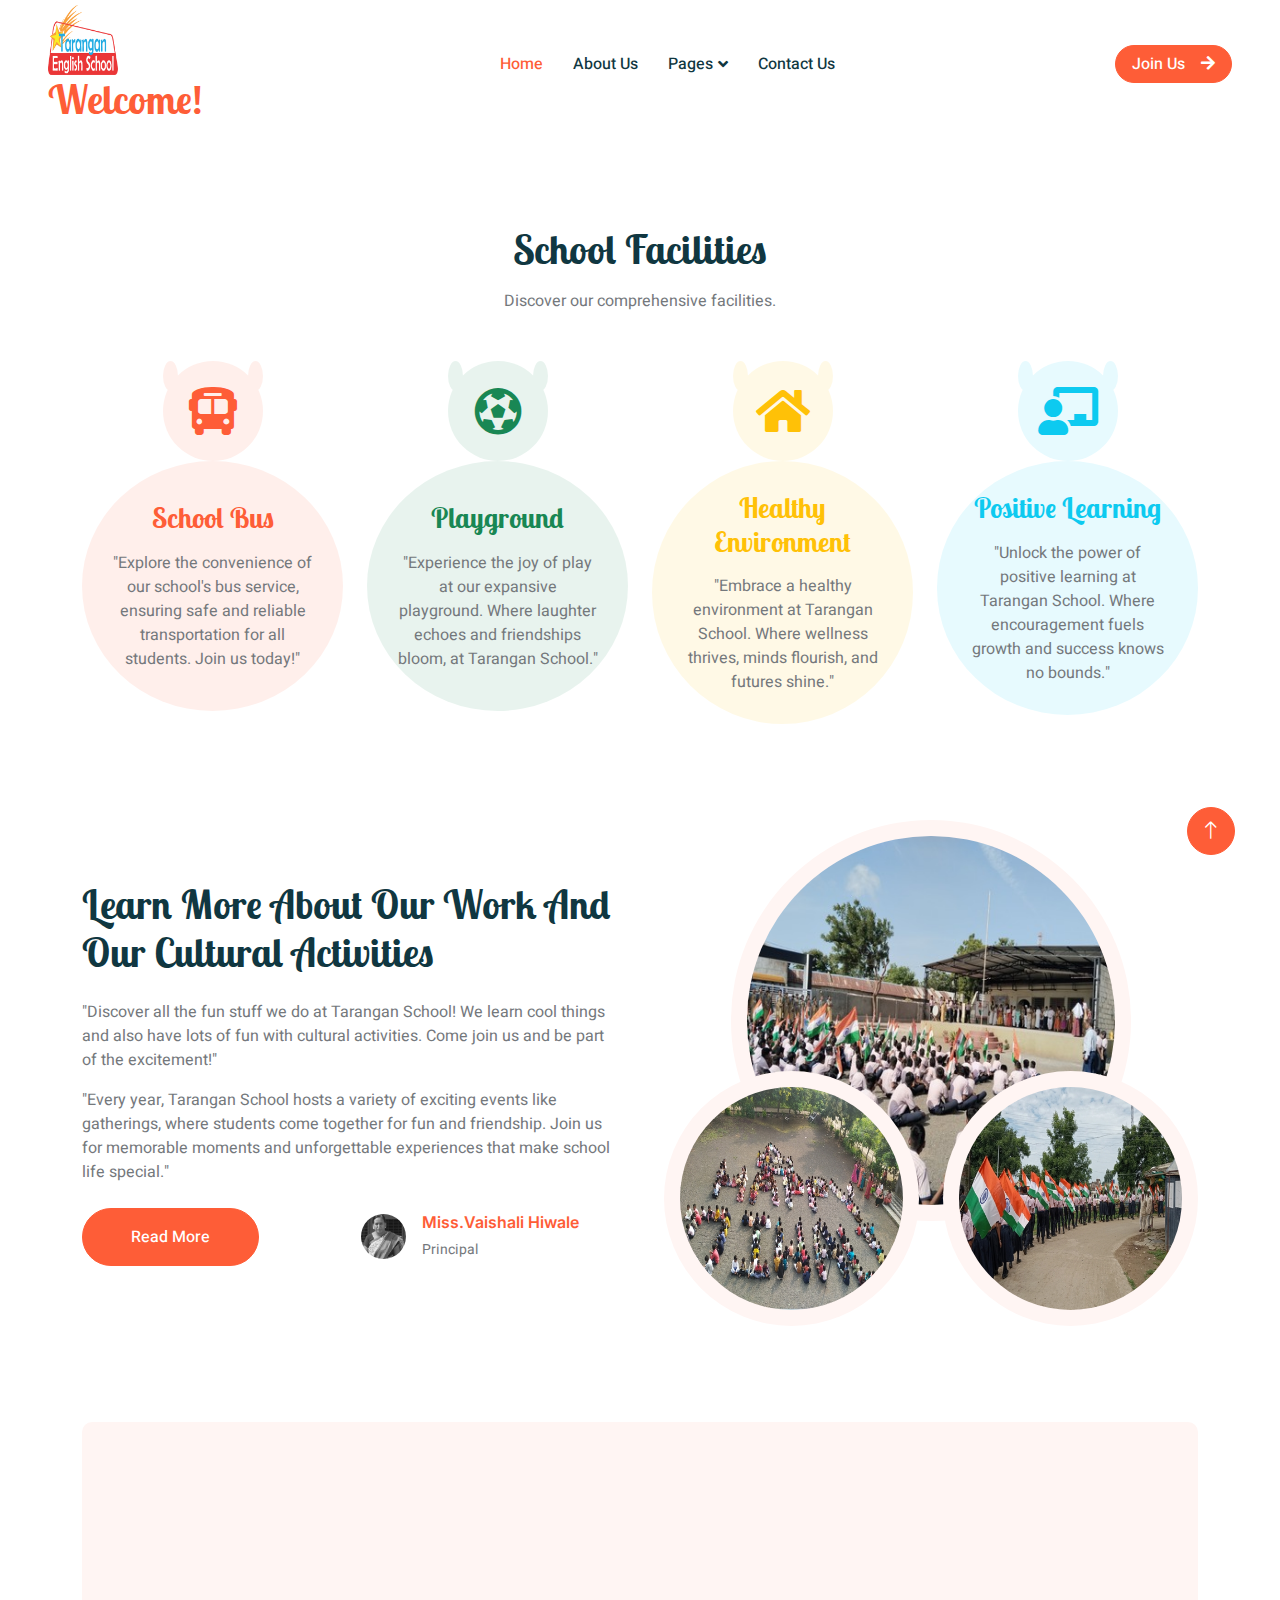
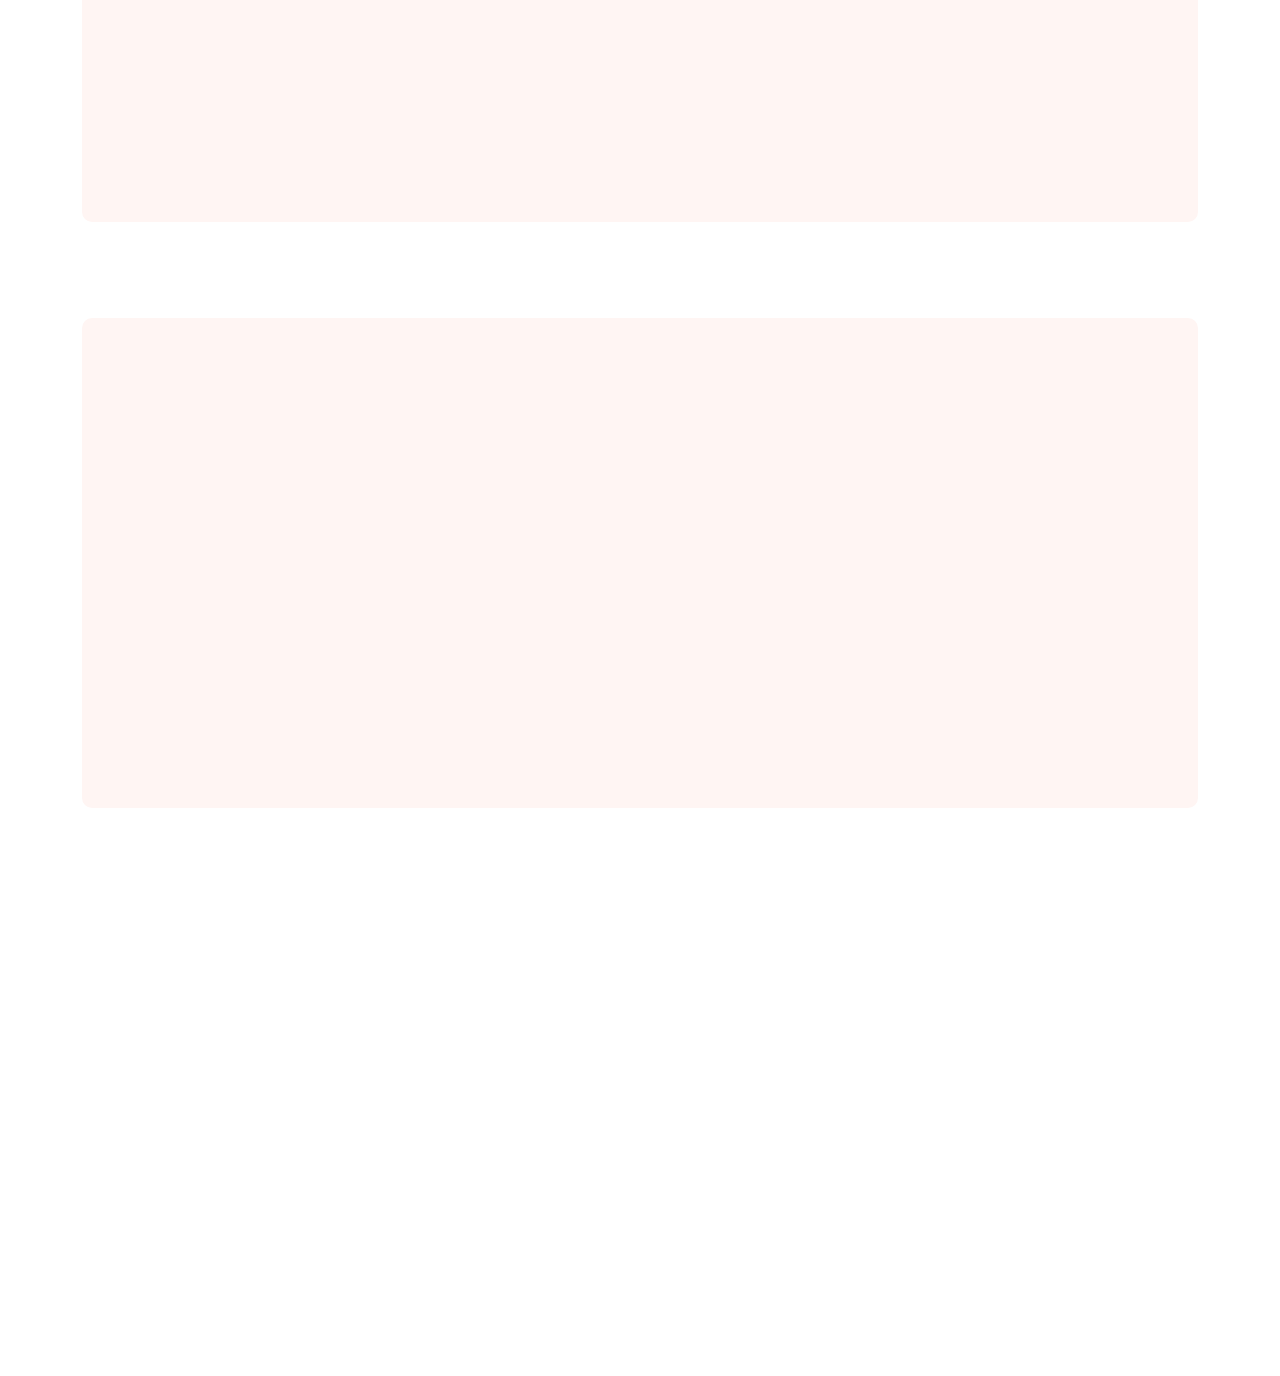
==== index.html @ 0adf0c98 "Made some changes to improve the user interface" ====
<!DOCTYPE html>
<html lang="en">

<head>
    <meta charset="utf-8">
    <title>Tarangan</title>
    <meta content="width=device-width, initial-scale=1.0" name="viewport">
    <meta content="" name="keywords">
    <meta content="" name="description">

    <!-- Favicon -->
    <link href="img/favicon.ico" rel="icon">

    <!-- Google Web Fonts -->
    <link rel="preconnect" href="https://fonts.googleapis.com">
    <link rel="preconnect" href="https://fonts.gstatic.com" crossorigin>
    <link href="https://fonts.googleapis.com/css2?family=Heebo:wght@400;500;600&family=Inter:wght@600&family=Lobster+Two:wght@700&display=swap" rel="stylesheet">
    
    <!-- Icon Font Stylesheet -->
    <link href="https://cdnjs.cloudflare.com/ajax/libs/font-awesome/5.10.0/css/all.min.css" rel="stylesheet">
    <link href="https://cdn.jsdelivr.net/npm/bootstrap-icons@1.4.1/font/bootstrap-icons.css" rel="stylesheet">

    <!-- Libraries Stylesheet -->
    <link href="lib/animate/animate.min.css" rel="stylesheet">
    <link href="lib/owlcarousel/assets/owl.carousel.min.css" rel="stylesheet">

    <!-- Customized Bootstrap Stylesheet -->
    <link href="css/bootstrap.min.css" rel="stylesheet">

    <!-- Template Stylesheet -->
    <link href="css/style.css" rel="stylesheet">
</head>

<body>
    <div class="container-xxl bg-white p-0">
        <!-- Spinner Start -->
        <div id="spinner" class="show bg-white position-fixed translate-middle w-100 vh-100 top-50 start-50 d-flex align-items-center justify-content-center">
            <div class="spinner-border text-primary" style="width: 3rem; height: 3rem;" role="status">
                <span class="sr-only">Loading...</span>
            </div>
        </div>
        <!-- Spinner End -->


        <!-- Navbar Start -->
        <nav class="navbar navbar-expand-lg bg-white navbar-light sticky-top px-4 px-lg-5 py-lg-0">
            <a href="index.html" class="navbar-brand">
                <h1 class="m-0 text-primary"><img class="logo" src="/img/Photos/logo.png">Welcome!</h1>                
            </a>
            <button type="button" class="navbar-toggler" data-bs-toggle="collapse" data-bs-target="#navbarCollapse">
                <span class="navbar-toggler-icon"></span>
            </button>
            <div class="collapse navbar-collapse" id="navbarCollapse">
                <div class="navbar-nav mx-auto">
                    <a href="index.html" class="nav-item nav-link active">Home</a>
                    <a href="about.html" class="nav-item nav-link">About Us</a>                    
                    <div class="nav-item dropdown">
                        <a href="#" class="nav-link dropdown-toggle" data-bs-toggle="dropdown">Pages</a>
                        <div class="dropdown-menu rounded-0 rounded-bottom border-0 shadow-sm m-0">
                            <a href="facility.html" class="dropdown-item">School Facilities</a>                          
                            <a href="call-to-action.html" class="dropdown-item">Become A Teachers</a>
                            <a href="appointment.html" class="dropdown-item">Make Appointment</a>                                                     
                        </div>
                    </div>
                    <a href="contact.html" class="nav-item nav-link">Contact Us</a>
                </div>
                <a href="" class="btn btn-primary rounded-pill px-3 d-none d-lg-block">Join Us<i class="fa fa-arrow-right ms-3"></i></a>
            </div>
        </nav>
        <!-- Navbar End -->


        <!-- Carousel Start -->
        <div class="container-fluid p-0 mb-5">
            <div class="owl-carousel header-carousel position-relative">
                <div class="owl-carousel-item position-relative">
                    <img class="img-fluid" src="img/photos2/pledge.jpg" alt="">
                    <div class="position-absolute top-0 start-0 w-100 h-100 d-flex align-items-center" style="background: rgba(0, 0, 0, .2);">
                        <div class="container">
                            <div class="row justify-content-start">
                                <div class="col-10 col-lg-8">
                                    <h1 class="display-2 text-white animated slideInDown mb-4">The Best Learning School For Your Child</h1>
                                    <p class="fs-5 fw-medium text-white mb-4 pb-2">"Education empowers minds, ignites curiosity, and shapes futures. Tarangan School: Nurturing excellence, fostering growth, inspiring greatness, transforming lives.".</p>
                                    <a href="" class="btn btn-primary rounded-pill py-sm-3 px-sm-5 me-3 animated slideInLeft">Learn More</a>
                                    <a href="" class="btn btn-dark rounded-pill py-sm-3 px-sm-5 animated slideInRight">Our Classes</a>
                                </div>
                            </div>
                        </div>
                    </div>
                </div>
                <div class="owl-carousel-item position-relative">
                    <img class="img-fluid" src="img/Photos/DSC_5308.JPG" alt="">
                    <div class="position-absolute top-0 start-0 w-100 h-100 d-flex align-items-center" style="background: rgba(0, 0, 0, .2);">
                        <div class="container">
                            <div class="row justify-content-start">
                                <div class="col-10 col-lg-8">
                                    <h1 class="display-2 text-white animated slideInDown mb-4">Make A Brighter Future For Your Child</h1>
                                    <p class="fs-5 fw-medium text-white mb-4 pb-2">"Join Tarangan School: Illuminating pathways, shaping brighter futures. Where every child thrives, learns, and becomes tomorrow's leaders."</p>
                                    <a href="" class="btn btn-primary rounded-pill py-sm-3 px-sm-5 me-3 animated slideInLeft">Learn More</a>
                                    <a href="" class="btn btn-dark rounded-pill py-sm-3 px-sm-5 animated slideInRight">Our Classes</a>
                                </div>
                            </div>
                        </div>
                    </div>
                </div>
            </div>
        </div>
        <!-- Carousel End -->


        <!-- Facilities Start -->
        <div class="container-xxl py-5">
            <div class="container">
                <div class="text-center mx-auto mb-5 wow fadeInUp" data-wow-delay="0.1s" style="max-width: 600px;">
                    <h1 class="mb-3">School Facilities</h1>
                    <p>Discover our comprehensive facilities.</p>
                </div>
                <div class="row g-4">
                    <div class="col-lg-3 col-sm-6 wow fadeInUp" data-wow-delay="0.1s">
                        <div class="facility-item">
                            <div class="facility-icon bg-primary">
                                <span class="bg-primary"></span>
                                <i class="fa fa-bus-alt fa-3x text-primary"></i>
                                <span class="bg-primary"></span>
                            </div>
                            <div class="facility-text bg-primary">
                                <h3 class="text-primary mb-3">School Bus</h3>
                                <p class="mb-0">"Explore the convenience of our school's bus service, ensuring safe and reliable transportation for all students. Join us today!"</p>
                            </div>
                        </div>
                    </div>
                    <div class="col-lg-3 col-sm-6 wow fadeInUp" data-wow-delay="0.3s">
                        <div class="facility-item">
                            <div class="facility-icon bg-success">
                                <span class="bg-success"></span>
                                <i class="fa fa-futbol fa-3x text-success"></i>
                                <span class="bg-success"></span>
                            </div>
                            <div class="facility-text bg-success">
                                <h3 class="text-success mb-3">Playground</h3>
                                <p class="mb-0">"Experience the joy of play at our expansive playground. Where laughter echoes and friendships bloom, at Tarangan School."</p>
                            </div>
                        </div>
                    </div>
                    <div class="col-lg-3 col-sm-6 wow fadeInUp" data-wow-delay="0.5s">
                        <div class="facility-item">
                            <div class="facility-icon bg-warning">
                                <span class="bg-warning"></span>
                                <i class="fa fa-home fa-3x text-warning"></i>
                                <span class="bg-warning"></span>
                            </div>
                            <div class="facility-text bg-warning">
                                <h3 class="text-warning mb-3">Healthy Environment</h3>
                                <p class="mb-0">"Embrace a healthy environment at Tarangan School. Where wellness thrives, minds flourish, and futures shine."</p>
                            </div>
                        </div>
                    </div>
                    <div class="col-lg-3 col-sm-6 wow fadeInUp" data-wow-delay="0.7s">
                        <div class="facility-item">
                            <div class="facility-icon bg-info">
                                <span class="bg-info"></span>
                                <i class="fa fa-chalkboard-teacher fa-3x text-info"></i>
                                <span class="bg-info"></span>
                            </div>
                            <div class="facility-text bg-info">
                                <h3 class="text-info mb-3">Positive Learning</h3>
                                <p class="mb-0">"Unlock the power of positive learning at Tarangan School. Where encouragement fuels growth and success knows no bounds."</p>
                            </div>
                        </div>
                    </div>
                </div>
            </div>
        </div>
        <!-- Facilities End -->


        <!-- About Start -->
        <div class="container-xxl py-5">
            <div class="container">
                <div class="row g-5 align-items-center">
                    <div class="col-lg-6 wow fadeInUp" data-wow-delay="0.1s">
                        <h1 class="mb-4">Learn More About Our Work And Our Cultural Activities</h1>
                        <p>"Discover all the fun stuff we do at Tarangan School! We learn cool things and also have lots of fun with cultural activities. Come join us and be part of the excitement!"</p>
                        <p class="mb-4">"Every year, Tarangan School hosts a variety of exciting events like gatherings, where students come together for fun and friendship. Join us for memorable moments and unforgettable experiences that make school life special."</p>
                        <div class="row g-4 align-items-center">
                            <div class="col-sm-6">
                                <a class="btn btn-primary rounded-pill py-3 px-5" href="">Read More</a>
                            </div>
                            <div class="col-sm-6">
                                <div class="d-flex align-items-center">
                                    <img class="rounded-circle flex-shrink-0" src="img/Photos/principle2.png" alt="" style="width: 45px; height: 45px;">
                                    <div class="ms-3">
                                        <h6 class="text-primary mb-1">Miss.Vaishali Hiwale</h6>
                                        <small>Principal</small>
                                    </div>
                                </div>
                            </div>
                        </div>
                    </div>
                    <div class="col-lg-6 about-img wow fadeInUp" data-wow-delay="0.5s">
                        <div class="row">
                            <div class="col-12 text-center">
                                <img class="img-fluid w-75 rounded-circle bg-light p-3" src="img/photos2/a1.jpg" alt="">
                            </div>
                            <div class="col-6 text-start" style="margin-top: -150px;">
                                <img class="img-fluid w-100 rounded-circle bg-light p-3" src="img/photos2/diwali.jpg" alt="">
                            </div>
                            <div class="col-6 text-end" style="margin-top: -150px;">
                                <img class="img-fluid w-100 rounded-circle bg-light p-3" src="img/photos2/raily.jpg" alt="">
                            </div>
                        </div>
                    </div>
                </div>
            </div>
        </div>
        <!-- About End -->


        <!-- Call To Action Start -->
        <div class="container-xxl py-5">
            <div class="container">
                <div class="bg-light rounded">
                    <div class="row g-0">
                        <div class="col-lg-6 wow fadeIn" data-wow-delay="0.1s" style="min-height: 400px;">
                            <div class="position-relative h-100">
                                <img class="position-absolute w-100 h-100 rounded" src="img/photos2/teachers.jpg" style="object-fit: cover;">
                            </div>
                        </div>
                        <div class="col-lg-6 wow fadeIn" data-wow-delay="0.5s">
                            <div class="h-100 d-flex flex-column justify-content-center p-5">
                                <h1 class="mb-4">Become A Teacher</h1>
                                <p class="mb-4">"Join our team at Tarangan School! Apply now to become a teacher and inspire young minds. Share your passion for education and make a difference in our vibrant learning community."
                                </p>
                                <a class="btn btn-primary py-3 px-5" href="">Get Started Now<i class="fa fa-arrow-right ms-2"></i></a>
                            </div>
                        </div>
                    </div>
                </div>
            </div>
        </div>
        <!-- Call To Action End -->



        <!-- Appointment Start -->
        <div class="container-xxl py-5">
            <div class="container">
                <div class="bg-light rounded">
                    <div class="row g-0">
                        <div class="col-lg-6 wow fadeIn" data-wow-delay="0.1s">
                            <div class="h-100 d-flex flex-column justify-content-center p-5">
                                <h1 class="mb-4">Make Appointment</h1>
                                <form>
                                    <div class="row g-3">
                                        <div class="col-sm-6">
                                            <div class="form-floating">
                                                <input type="text" class="form-control border-0" id="gname" placeholder="Gurdian Name">
                                                <label for="gname">Gurdian Name</label>
                                            </div>
                                        </div>
                                        <div class="col-sm-6">
                                            <div class="form-floating">
                                                <input type="email" class="form-control border-0" id="gmail" placeholder="Gurdian Email">
                                                <label for="gmail">Gurdian Email</label>
                                            </div>
                                        </div>
                                        <div class="col-sm-6">
                                            <div class="form-floating">
                                                <input type="text" class="form-control border-0" id="cname" placeholder="Child Name">
                                                <label for="cname">Child Name</label>
                                            </div>
                                        </div>
                                        <div class="col-sm-6">
                                            <div class="form-floating">
                                                <input type="text" class="form-control border-0" id="cage" placeholder="Child Age">
                                                <label for="cage">Child Age</label>
                                            </div>
                                        </div>
                                        <div class="col-12">
                                            <div class="form-floating">
                                                <textarea class="form-control border-0" placeholder="Leave a message here" id="message" style="height: 100px"></textarea>
                                                <label for="message">Message</label>
                                            </div>
                                        </div>
                                        <div class="col-12">
                                            <button class="btn btn-primary w-100 py-3" type="submit">Submit</button>
                                        </div>
                                    </div>
                                </form>
                            </div>
                        </div>
                        <div class="col-lg-6 wow fadeIn" data-wow-delay="0.5s" style="min-height: 400px;">
                            <div class="position-relative h-100">
                                <img class="position-absolute w-100 h-100 rounded" src="img/appointment.jpg" style="object-fit: cover;">
                            </div>
                        </div>
                    </div>
                </div>
            </div>
        </div>
        <!-- Appointment End -->    


        <!-- Footer Start -->
        <div class="container-fluid bg-dark text-white-50 footer pt-5 mt-5 wow fadeIn" data-wow-delay="0.1s">
            <div class="container py-5">
                <div class="row g-5">
                    <div class="col-lg-3 col-md-6">
                        <h3 class="text-white mb-4">Get In Touch</h3>
                        <p class="mb-2"><i class="fa fa-map-marker-alt me-3"></i>Maske Coloni ,Dhanaj Bk, Tq.Karanja Dist.Washim 444110</p>
                        <p class="mb-2"><i class="fa fa-phone-alt me-3"></i>9657373985</p>
                        <p class="mb-2"><i class="fa fa-envelope me-3"></i>tarangan.english.school@gmail.com</p>
                        <div class="d-flex pt-2">
                            <!-- <a class="btn btn-outline-light btn-social" href=""><i class="fab fa-twitter"></i></a> -->
                            <a class="btn btn-outline-light btn-social" href="https://www.facebook.com/taranganenglishschool/"><i class="fab fa-facebook-f"></i></a>
                            <a class="btn btn-outline-light btn-social" href="https://www.youtube.com/results?search_query=tarangan+english+school+dhanaj+bk"><i class="fab fa-youtube"></i></a>
                            <!-- <a class="btn btn-outline-light btn-social" href=""><i class="fab fa-linkedin-in"></i></a> -->
                        </div>
                    </div>
                    <div class="col-lg-3 col-md-6">
                        <h3 class="text-white mb-4">Quick Links</h3>
                        <a class="btn btn-link text-white-50" href="">About Us</a>
                        <a class="btn btn-link text-white-50" href="">Contact Us</a>
                        <a class="btn btn-link text-white-50" href="">Our Services</a>
                        <a class="btn btn-link text-white-50" href="">Privacy Policy</a>
                        <a class="btn btn-link text-white-50" href="">Terms & Condition</a>
                    </div>
                    <div class="col-lg-3 col-md-6">
                        <h3 class="text-white mb-4">Photo Gallery</h3>
                        <div class="row g-2 pt-2">
                            <div class="col-4">
                                <img class="img-fluid rounded bg-light p-1" src="img/Photos/DSC_5319.JPG" alt="">
                            </div>
                            <div class="col-4">
                                <img class="img-fluid rounded bg-light p-1" src="img/Photos/DSC_5311.JPG" alt="">
                            </div>
                            <div class="col-4">
                                <img class="img-fluid rounded bg-light p-1" src="img/Photos/DSC_5308.JPG" alt="">
                            </div>
                            <div class="col-4">
                                <img class="img-fluid rounded bg-light p-1" src="img/Photos/campus.png" alt="">
                            </div>
                            <div class="col-4">
                                <img class="img-fluid rounded bg-light p-1" src="img/Photos/DSC_5312.JPG" alt="">
                            </div>
                            <div class="col-4">
                                <img class="img-fluid rounded bg-light p-1" src="img/Photos/campus.png" alt="">
                            </div>
                        </div>
                    </div>                   
                </div>
            </div>
            <div class="container">
                <div class="copyright">
                    <div class="row">
                        <div class="col-md-6 text-center text-md-start mb-3 mb-md-0">
                            &copy; <a class="border-bottom" href="#">Tarangan English School</a>, All Right Reserved. 
							
							<!--/*** This template is free as long as you keep the footer author’s credit link/attribution link/backlink. If you'd like to use the template without the footer author’s credit link/attribution link/backlink, you can purchase the Credit Removal License from "https://htmlcodex.com/credit-removal". Thank you for your support. ***/-->
							Designed By <a class="border-bottom" href="https://htmlcodex.com">HTML Codex</a>
                        </div>
                        <div class="col-md-6 text-center text-md-end">
                            <div class="footer-menu">
                                <a href="">Home</a>
                                <a href="">Cookies</a>
                                <a href="">Help</a>
                                <a href="">FQAs</a>
                            </div>
                        </div>
                    </div>
                </div>
            </div>
        </div>
        <!-- Footer End -->


        <!-- Back to Top -->
        <a href="#" class="btn btn-lg btn-primary btn-lg-square back-to-top"><i class="bi bi-arrow-up"></i></a>
    </div>

    <!-- JavaScript Libraries -->
    <script src="https://code.jquery.com/jquery-3.4.1.min.js"></script>
    <script src="https://cdn.jsdelivr.net/npm/bootstrap@5.0.0/dist/js/bootstrap.bundle.min.js"></script>
    <script src="lib/wow/wow.min.js"></script>
    <script src="lib/easing/easing.min.js"></script>
    <script src="lib/waypoints/waypoints.min.js"></script>
    <script src="lib/owlcarousel/owl.carousel.min.js"></script>

    <!-- Template Javascript -->
    <script src="js/main.js"></script>
</body>

</html>
---- css/style.css ----
/********** Template CSS **********/
:root {
    --primary: #FE5D37;
    --light: #FFF5F3;
    --dark: #103741;
}

.back-to-top {
    position: fixed;
    display: none;
    right: 45px;
    bottom: 45px;
    z-index: 99;
}


/*** Spinner ***/
#spinner {
    opacity: 0;
    visibility: hidden;
    transition: opacity .5s ease-out, visibility 0s linear .5s;
    z-index: 99999;
}

#spinner.show {
    transition: opacity .5s ease-out, visibility 0s linear 0s;
    visibility: visible;
    opacity: 1;
}


/*** Button ***/
.btn {
    font-weight: 500;
    transition: .5s;
}

.btn.btn-primary {
    color: #FFFFFF;
}

.btn-square {
    width: 38px;
    height: 38px;
}

.btn-sm-square {
    width: 32px;
    height: 32px;
}

.btn-lg-square {
    width: 48px;
    height: 48px;
}

.btn-square,
.btn-sm-square,
.btn-lg-square {
    padding: 0;
    display: flex;
    align-items: center;
    justify-content: center;
    font-weight: normal;
    border-radius: 50px;
}


/*** Heading ***/
h1,
h2,
h3,
h4,
.h1,
.h2,
.h3,
.h4,
.display-1,
.display-2,
.display-3,
.display-4,
.display-5,
.display-6 {
    font-family: 'Lobster Two', cursive;
    font-weight: 700;
}

h5,
h6,
.h5,
.h6 {
    font-weight: 600;
}

.font-secondary {
    font-family: 'Lobster Two', cursive;
}


/*** Navbar ***/
.navbar .navbar-nav .nav-link {
    padding: 30px 15px;
    color: var(--dark);
    font-weight: 500;
    outline: none;
}

.navbar .navbar-nav .nav-link:hover,
.navbar .navbar-nav .nav-link.active {
    color: var(--primary);
}

.navbar.sticky-top {
    top: -100px;
    transition: .5s;
}

.navbar .dropdown-toggle::after {
    border: none;
    content: "\f107";
    font-family: "Font Awesome 5 Free";
    font-weight: 900;
    vertical-align: middle;
    margin-left: 5px;
    transition: .5s;
}

.navbar .dropdown-toggle[aria-expanded=true]::after {
    transform: rotate(-180deg);
}

@media (max-width: 991.98px) {
    .navbar .navbar-nav .nav-link  {
        margin-right: 0;
        padding: 10px 0;
    }

    .navbar .navbar-nav {
        margin-top: 15px;
        border-top: 1px solid #EEEEEE;
    }
}

@media (min-width: 992px) {
    .navbar .nav-item .dropdown-menu {
        display: block;
        top: calc(100% - 15px);
        margin-top: 0;
        opacity: 0;
        visibility: hidden;
        transition: .5s;
        
    }

    .navbar .nav-item:hover .dropdown-menu {
        top: 100%;
        visibility: visible;
        transition: .5s;
        opacity: 1;
    }
}


/*** Header ***/
.header-carousel::before,
.header-carousel::after,
.page-header::before,
.page-header::after {
    position: absolute;
    content: "";
    width: 100%;
    height: 10px;
    top: 0;
    left: 0;
    background: url(../img/bg-header-top.png) center center repeat-x;
    z-index: 1;
}

.header-carousel::after,
.page-header::after {
    height: 19px;
    top: auto;
    bottom: 0;
    background: url(../img/bg-header-bottom.png) center center repeat-x;
}

@media (max-width: 768px) {
    .header-carousel .owl-carousel-item {
        position: relative;
        min-height: 500px;
    }
    
    .header-carousel .owl-carousel-item img {
        position: absolute;
        width: 100%;
        height: 100%;
        object-fit: cover;
    }

    .header-carousel .owl-carousel-item p {
        font-size: 16px !important;
        font-weight: 400 !important;
    }

    .header-carousel .owl-carousel-item h1 {
        font-size: 30px;
        font-weight: 600;
    }
}

.header-carousel .owl-nav {
    position: absolute;
    top: 50%;
    right: 8%;
    transform: translateY(-50%);
    display: flex;
    flex-direction: column;
}

.header-carousel .owl-nav .owl-prev,
.header-carousel .owl-nav .owl-next {
    margin: 7px 0;
    width: 45px;
    height: 45px;
    display: flex;
    align-items: center;
    justify-content: center;
    color: #FFFFFF;
    background: transparent;
    border: 1px solid #FFFFFF;
    border-radius: 45px;
    font-size: 22px;
    transition: .5s;
}

.header-carousel .owl-nav .owl-prev:hover,
.header-carousel .owl-nav .owl-next:hover {
    background: var(--primary);
    border-color: var(--primary);
}

.page-header {
    background: linear-gradient(rgba(0, 0, 0, .2), rgba(0, 0, 0, .2)), url(../img/carousel-1.jpg) center center no-repeat;
    background-size: cover;
}

.breadcrumb-item + .breadcrumb-item::before {
    color: rgba(255, 255, 255, .5);
}


/*** Facility ***/
.facility-item .facility-icon {
    position: relative;
    margin: 0 auto;
    width: 100px;
    height: 100px;
    border-radius: 100px;
    display: flex;
    align-items: center;
    justify-content: center;
}

.facility-item .facility-icon::before {
    position: absolute;
    content: "";
    width: 100%;
    height: 100%;
    top: 0;
    left: 0;
    background: rgba(255, 255, 255, .9);
    transition: .5s;
    z-index: 1;
}

.facility-item .facility-icon span {
    position: absolute;
    content: "";
    width: 15px;
    height: 30px;
    top: 0;
    left: 0;
    border-radius: 50%;
}

.facility-item .facility-icon span:last-child {
    left: auto;
    right: 0;
}

.facility-item .facility-icon i {
    position: relative;
    z-index: 2;
}

.facility-item .facility-text {
    position: relative;
    min-height: 250px;
    padding: 30px;
    border-radius: 100%;
    display: flex;
    text-align: center;
    justify-content: center;
    flex-direction: column;
}

.facility-item .facility-text::before {
    position: absolute;
    content: "";
    width: 100%;
    height: 100%;
    top: 0;
    left: 0;
    background: rgba(255, 255, 255, .9);
    transition: .5s;
    z-index: 1;
}

.facility-item .facility-text * {
    position: relative;
    z-index: 2;
}

.facility-item:hover .facility-icon::before,
.facility-item:hover .facility-text::before {
    background: transparent;
}

.facility-item * {
    transition: .5s;
}

.facility-item:hover * {
    color: #FFFFFF !important;
}


/*** About ***/
.about-img img {
    transition: .5s;
}

.about-img img:hover {
    background: var(--primary) !important;
}


/*** Classes ***/
.classes-item {
    transition: .5s;
}

.classes-item:hover {
    margin-top: -10px;
}


/*** Team ***/
.team-item .team-text {
    position: absolute;
    width: 250px;
    height: 250px;
    bottom: 0;
    right: 0;
    display: flex;
    align-items: center;
    justify-content: center;
    flex-direction: column;
    background: #FFFFFF;
    border: 17px solid var(--light);
    border-radius: 250px;
    transition: .5s;
}

.team-item:hover .team-text {
    border-color: var(--primary);
}


/*** Testimonial ***/
.testimonial-carousel {
    padding-left: 1.5rem;
    padding-right: 1.5rem;
}

@media (min-width: 576px) {
    .testimonial-carousel {
        padding-left: 4rem;
        padding-right: 4rem;
    }
}

.testimonial-carousel .testimonial-item .border {
    border: 1px dashed rgba(0, 185, 142, .3) !important;
}

.testimonial-carousel .owl-nav {
    position: absolute;
    width: 100%;
    height: 45px;
    top: 50%;
    left: 0;
    transform: translateY(-50%);
    display: flex;
    justify-content: space-between;
    z-index: 1;
}

.testimonial-carousel .owl-nav .owl-prev,
.testimonial-carousel .owl-nav .owl-next {
    position: relative;
    width: 45px;
    height: 45px;
    display: flex;
    align-items: center;
    justify-content: center;
    color: #FFFFFF;
    background: var(--primary);
    border-radius: 45px;
    font-size: 20px;
    transition: .5s;
}

.testimonial-carousel .owl-nav .owl-prev:hover,
.testimonial-carousel .owl-nav .owl-next:hover {
    background: var(--dark);
}


/*** Footer ***/
.footer .btn.btn-social {
    margin-right: 5px;
    width: 45px;
    height: 45px;
    display: flex;
    align-items: center;
    justify-content: center;
    color: #FFFFFF;
    border: 1px solid rgba(255,255,255,0.5);
    border-radius: 45px;
    transition: .3s;
}

.footer .btn.btn-social:hover {
    border-color: var(--primary);
    background: var(--primary);
}

.footer .btn.btn-link {
    display: block;
    margin-bottom: 5px;
    padding: 0;
    text-align: left;
    font-size: 16px;
    font-weight: normal;
    text-transform: capitalize;
    transition: .3s;
}

.footer .btn.btn-link::before {
    position: relative;
    content: "\f105";
    font-family: "Font Awesome 5 Free";
    font-weight: 900;
    margin-right: 10px;
}

.footer .btn.btn-link:hover {
    color: var(--primary) !important;
    letter-spacing: 1px;
    box-shadow: none;
}

.footer .form-control {
    border-color: rgba(255,255,255,0.5);
}

.footer .copyright {
    padding: 25px 0;
    font-size: 15px;
    border-top: 1px solid rgba(256, 256, 256, .1);
}

.footer .copyright a {
    color: #FFFFFF;
}

.footer .footer-menu a {
    margin-right: 15px;
    padding-right: 15px;
    border-right: 1px solid rgba(255, 255, 255, .1);
}

.footer .copyright a:hover,
.footer .footer-menu a:hover {
    color: var(--primary) !important;
}

.footer .footer-menu a:last-child {
    margin-right: 0;
    padding-right: 0;
    border-right: none;
}

.logo{
    width: 70px; 
    height: 70px;
    justify-content: center;
    display: flex; 
}
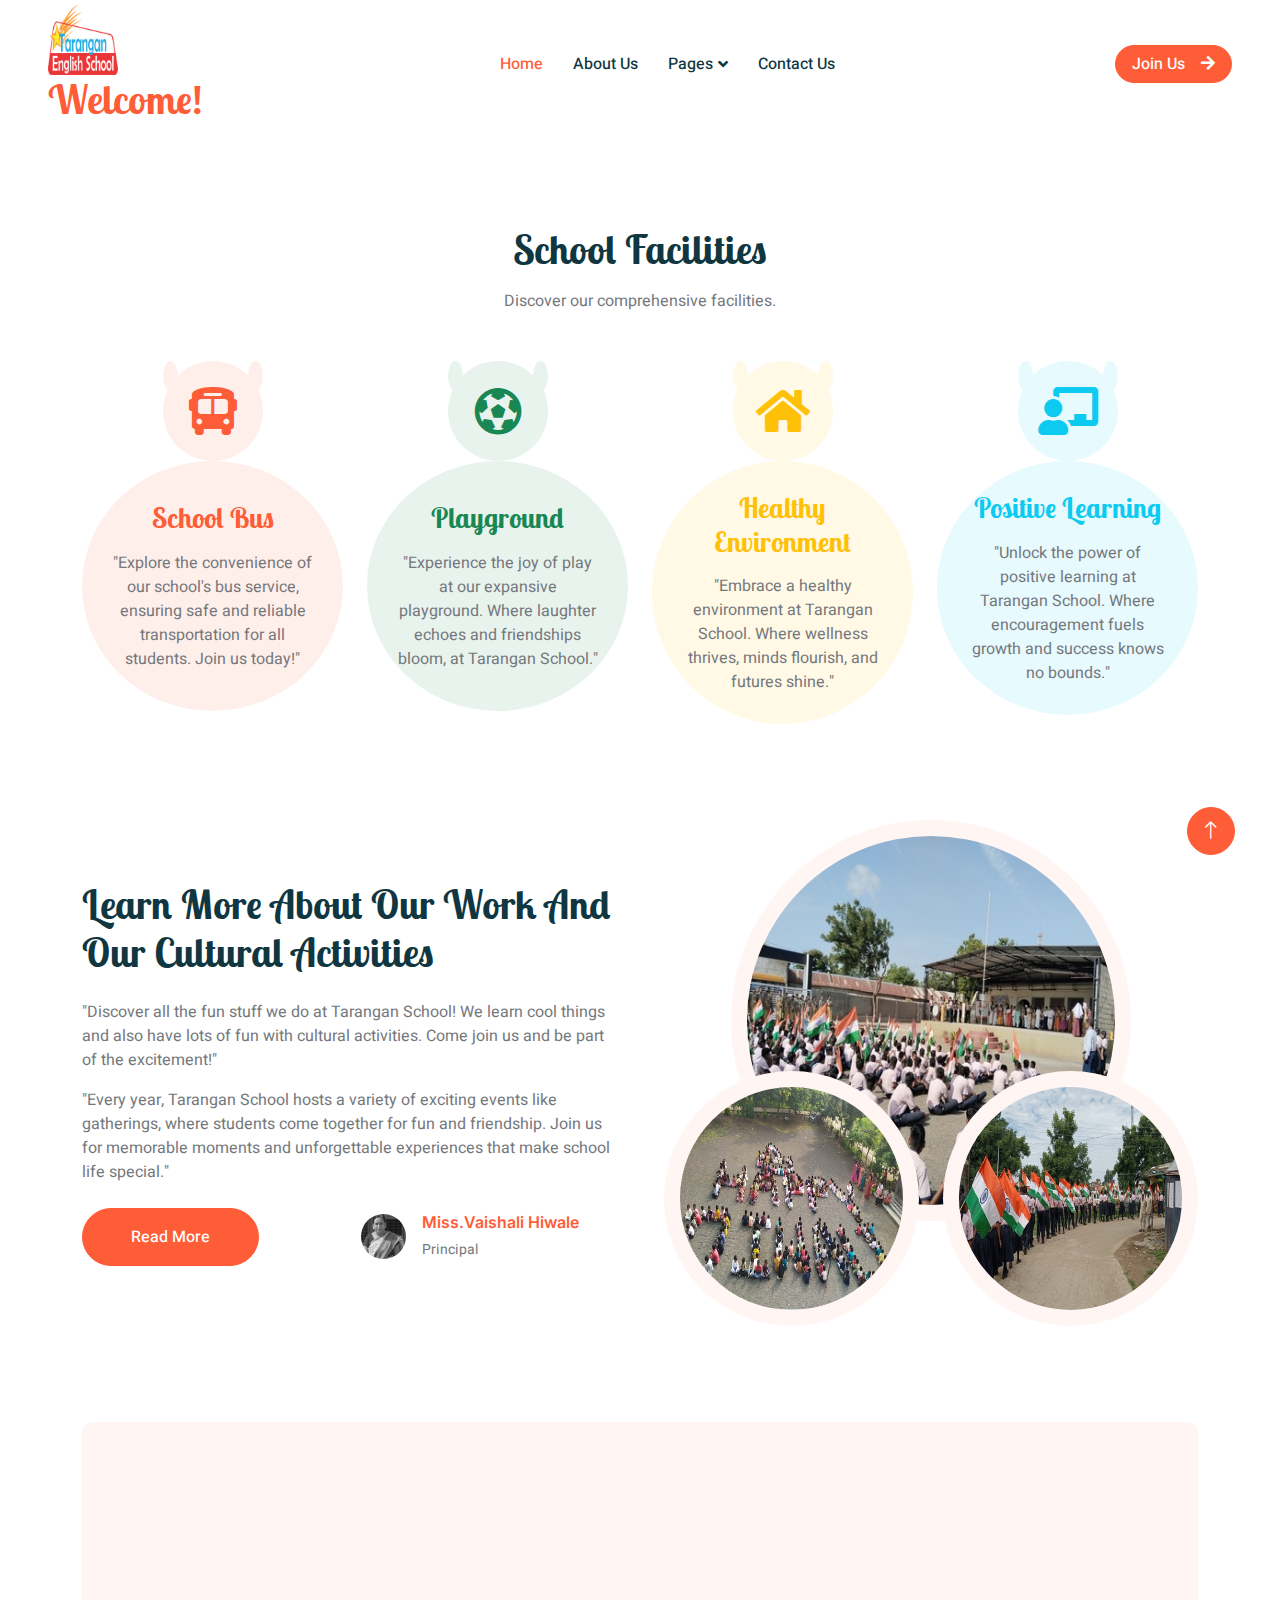
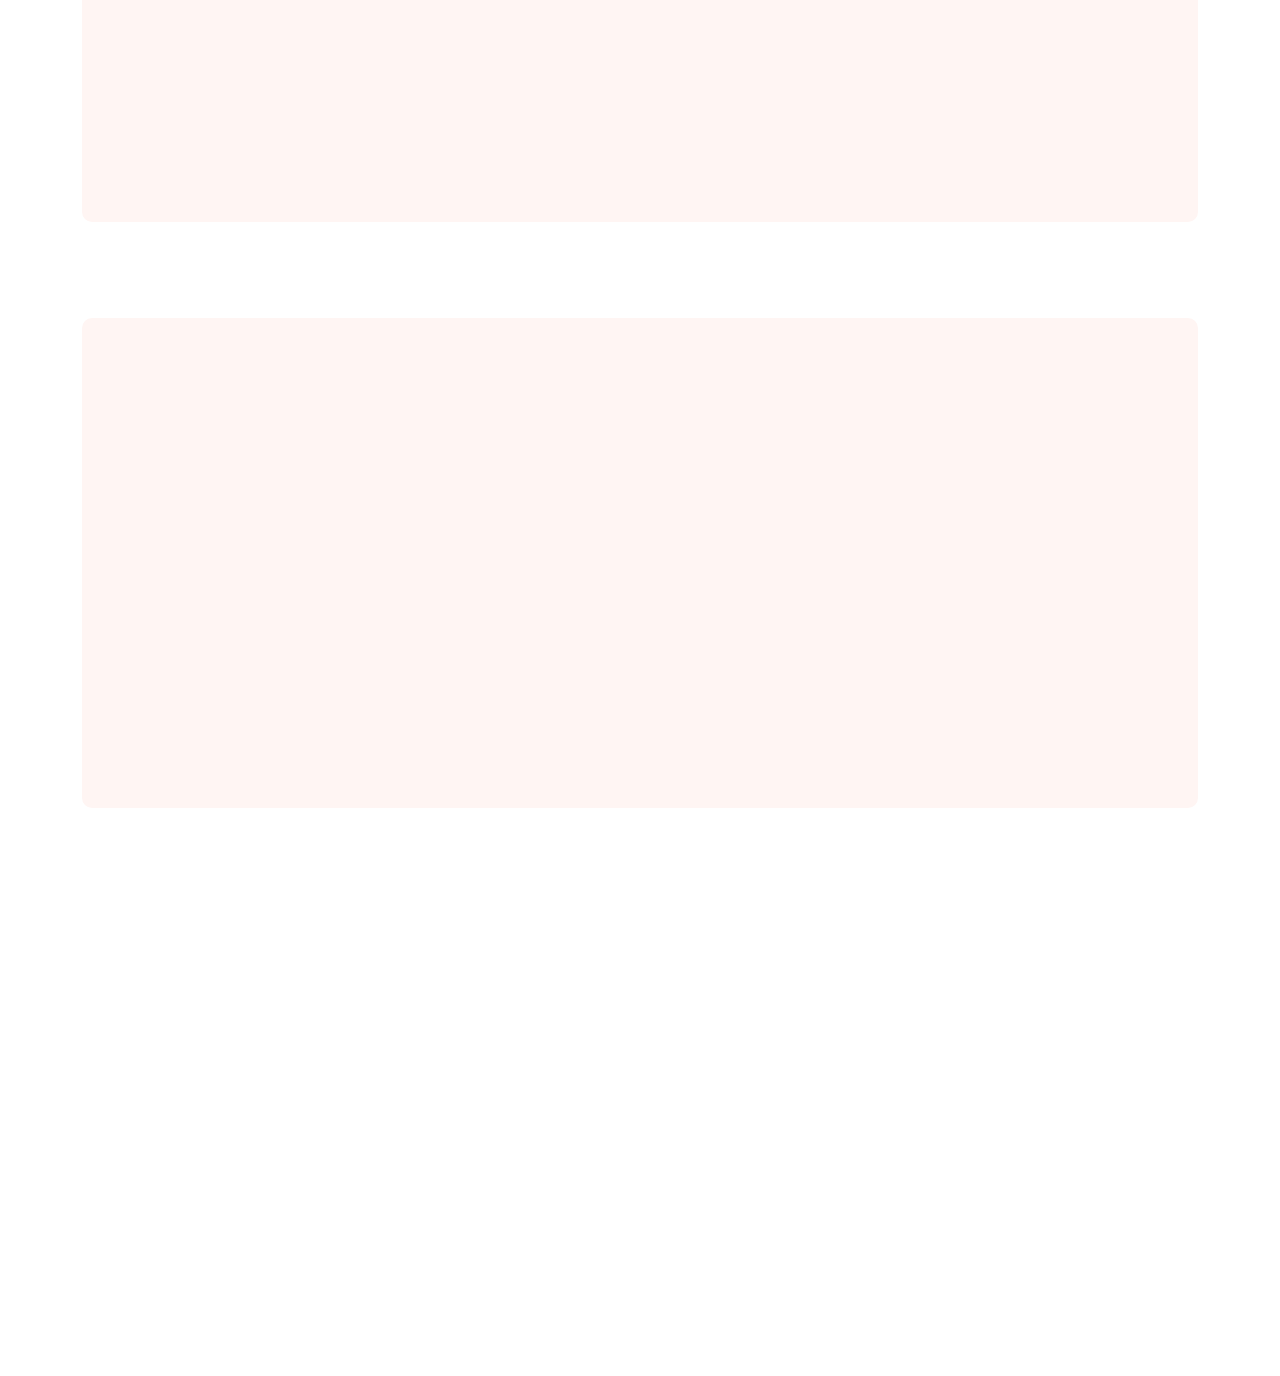
==== commit a1998abd: "Made some changes to improve the user interface" ====
--- a/index.html
+++ b/index.html
@@ -3,13 +3,17 @@
 
 <head>
     <meta charset="utf-8">
-    <title>Tarangan</title>
+    <title>Tarangan English School</title>
     <meta content="width=device-width, initial-scale=1.0" name="viewport">
     <meta content="" name="keywords">
     <meta content="" name="description">
 
     <!-- Favicon -->
-    <link href="img/favicon.ico" rel="icon">
+    <!-- <link href="img/favicon.ico" rel="icon"> -->
+    <link rel="apple-touch-icon" sizes="180x180" href="img/favicon_io/apple-touch-icon.png">
+    <link rel="icon" type="image/png" sizes="32x32" href="img/favicon_io/favicon-32x32.png">
+    <link rel="icon" type="image/png" sizes="16x16" href="img/favicon_io/favicon-16x16.png">
+    <link rel="manifest" href="img/favicon_io/site.webmanifest">
 
     <!-- Google Web Fonts -->
     <link rel="preconnect" href="https://fonts.googleapis.com">
@@ -45,7 +49,10 @@
         <!-- Navbar Start -->
         <nav class="navbar navbar-expand-lg bg-white navbar-light sticky-top px-4 px-lg-5 py-lg-0">
             <a href="index.html" class="navbar-brand">
-                <h1 class="m-0 text-primary"><img class="logo" src="/img/Photos/logo.png">Welcome!</h1>                
+                <h1 class="m-0 text-primary"><img style=" width: 70px;
+                    height: 70px;
+                    justify-content: center;
+                    display: flex" src="/img/favicon_io/android-chrome-192x192.png">Welcome!</h1>                
             </a>
             <button type="button" class="navbar-toggler" data-bs-toggle="collapse" data-bs-target="#navbarCollapse">
                 <span class="navbar-toggler-icon"></span>
--- a/css/style.css
+++ b/css/style.css
@@ -502,9 +502,3 @@
     border-right: none;
 }
 
-.logo{
-    width: 70px; 
-    height: 70px;
-    justify-content: center;
-    display: flex; 
-}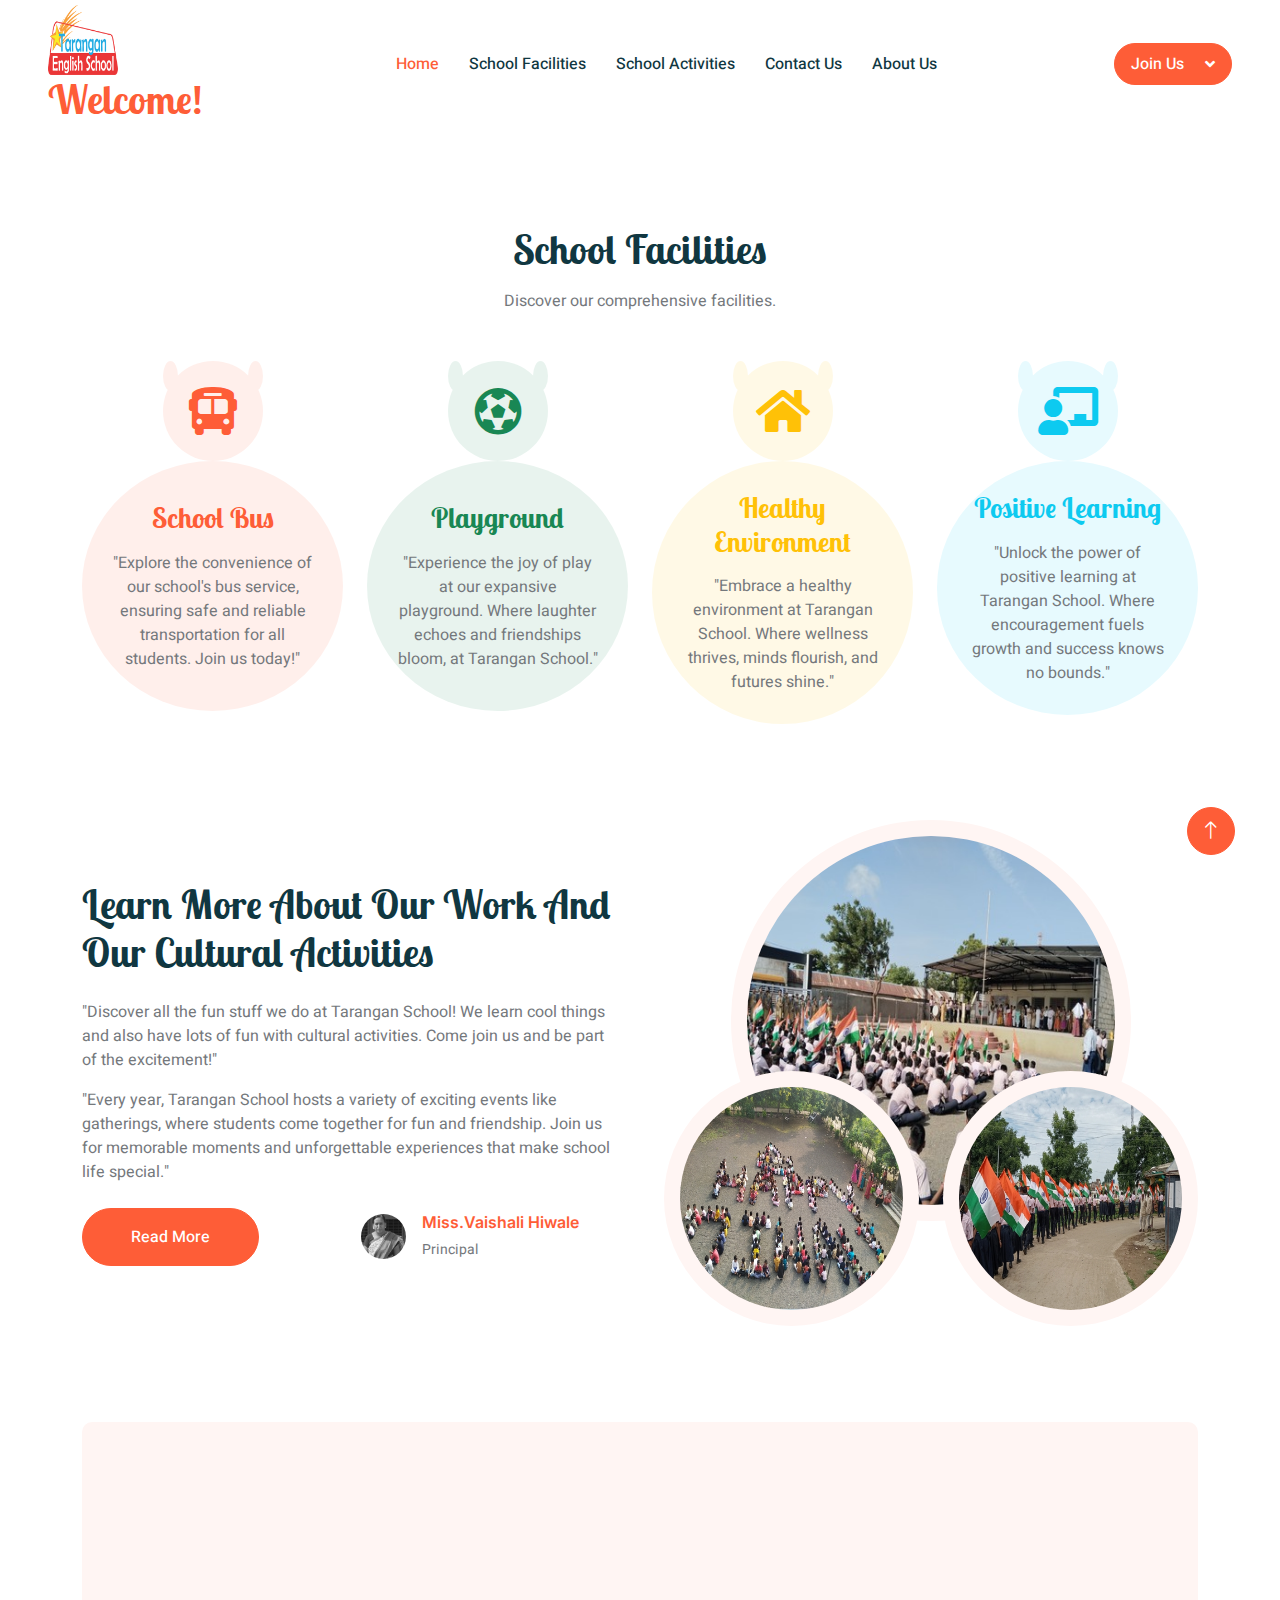
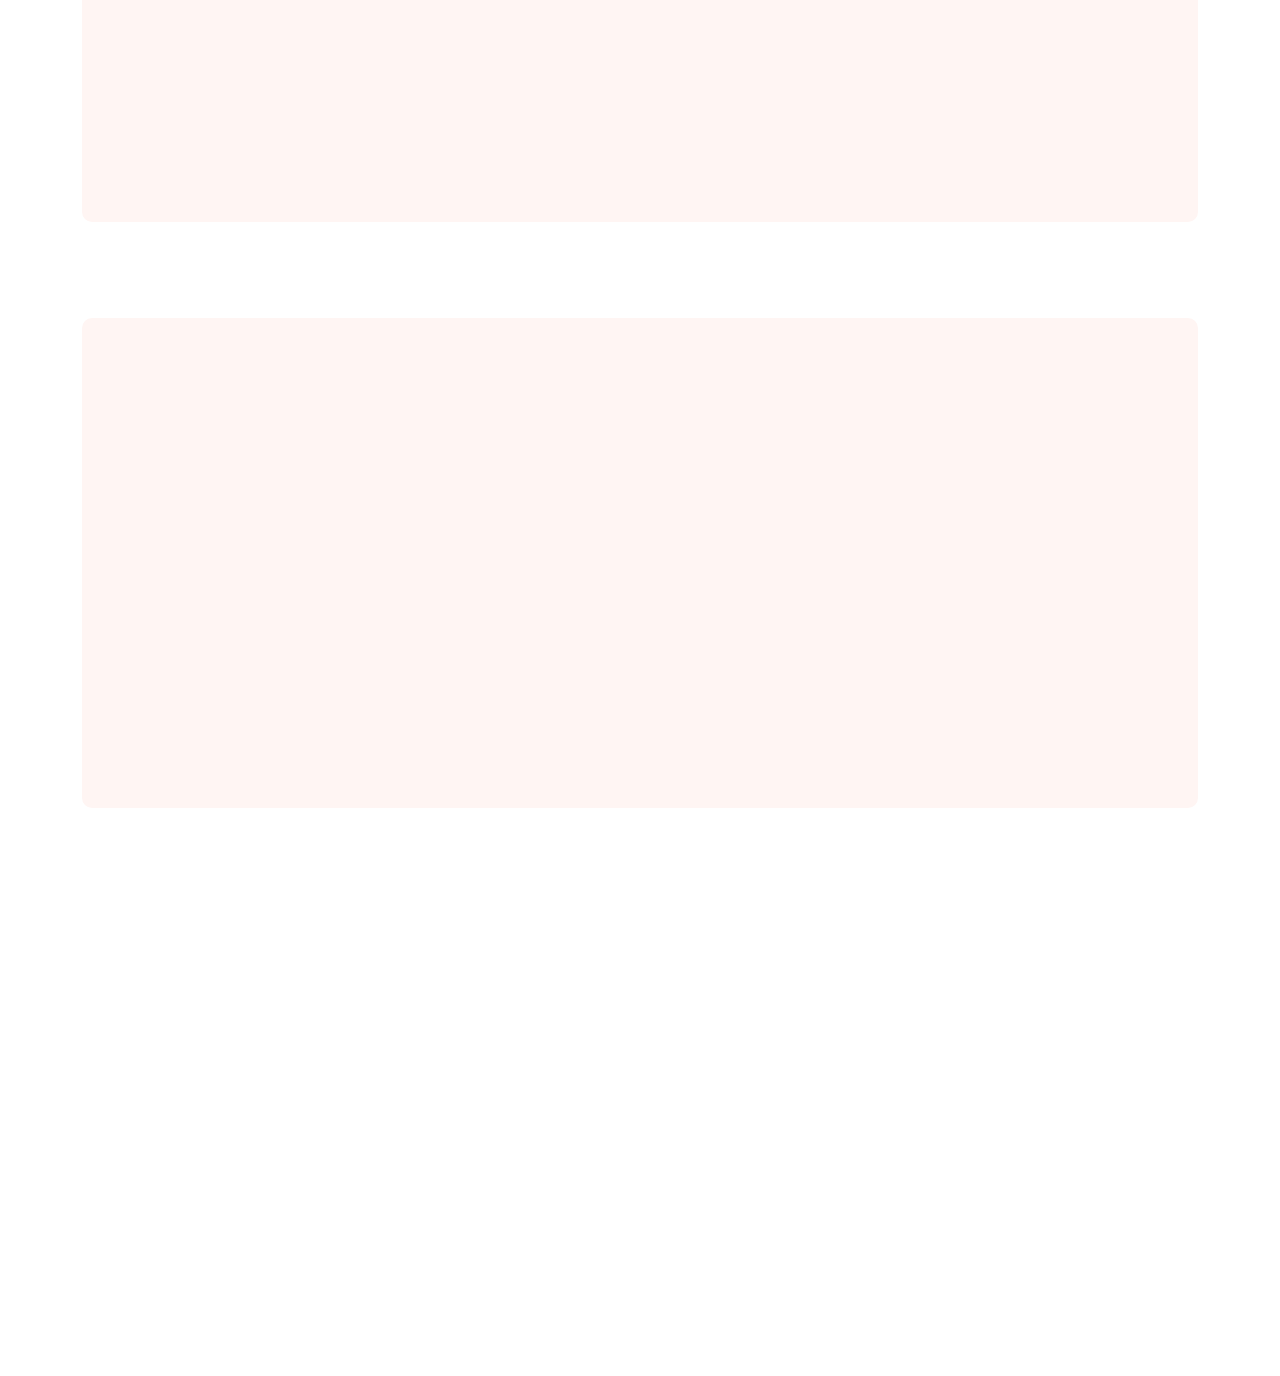
==== commit d82115f1: "Made some changes to hader" ====
--- a/index.html
+++ b/index.html
@@ -8,8 +8,7 @@
     <meta content="" name="keywords">
     <meta content="" name="description">
 
-    <!-- Favicon -->
-    <!-- <link href="img/favicon.ico" rel="icon"> -->
+    <!-- Favicon -->   
     <link rel="apple-touch-icon" sizes="180x180" href="img/favicon_io/apple-touch-icon.png">
     <link rel="icon" type="image/png" sizes="32x32" href="img/favicon_io/favicon-32x32.png">
     <link rel="icon" type="image/png" sizes="16x16" href="img/favicon_io/favicon-16x16.png">
@@ -52,7 +51,7 @@
                 <h1 class="m-0 text-primary"><img style=" width: 70px;
                     height: 70px;
                     justify-content: center;
-                    display: flex" src="/img/favicon_io/android-chrome-192x192.png">Welcome!</h1>                
+                    display: flex" src="/img/Photos/logo.png">Welcome!</h1>                
             </a>
             <button type="button" class="navbar-toggler" data-bs-toggle="collapse" data-bs-target="#navbarCollapse">
                 <span class="navbar-toggler-icon"></span>
@@ -60,18 +59,20 @@
             <div class="collapse navbar-collapse" id="navbarCollapse">
                 <div class="navbar-nav mx-auto">
                     <a href="index.html" class="nav-item nav-link active">Home</a>
-                    <a href="about.html" class="nav-item nav-link">About Us</a>                    
-                    <div class="nav-item dropdown">
-                        <a href="#" class="nav-link dropdown-toggle" data-bs-toggle="dropdown">Pages</a>
-                        <div class="dropdown-menu rounded-0 rounded-bottom border-0 shadow-sm m-0">
-                            <a href="facility.html" class="dropdown-item">School Facilities</a>                          
-                            <a href="call-to-action.html" class="dropdown-item">Become A Teachers</a>
-                            <a href="appointment.html" class="dropdown-item">Make Appointment</a>                                                     
-                        </div>
-                    </div>
-                    <a href="contact.html" class="nav-item nav-link">Contact Us</a>
-                </div>
-                <a href="" class="btn btn-primary rounded-pill px-3 d-none d-lg-block">Join Us<i class="fa fa-arrow-right ms-3"></i></a>
+                    <a href="facility.html" class="nav-item nav-link">School Facilities</a>     
+                    <a href="activities.html" class="nav-item nav-link">School Activities</a>
+                    <a href="contact.html" class="nav-item nav-link">Contact Us</a>        
+                    <a href="activities.html" class="nav-item nav-link">About Us</a>             
+                </div>
+
+                <div class="nav-item dropdown">
+                    <a href="" class="nav-link dropdown-toggle btn btn-primary rounded-pill px-3 d-none d-lg-block "data-bs-toggle="dropdown">Join Us<i class="fa  ms-3"></i></a>
+                    <div class="dropdown-menu rounded-0 rounded-bottom border-0 shadow-sm m-0">     
+                        <a href="appointment.html" class="dropdown-item">Become A Student</a>                                              
+                        <a href="teacher.html" class="dropdown-item">Become A Teachers</a>                                                                            
+                    </div>
+                </div>      
+                
             </div>
         </nav>
         <!-- Navbar End -->
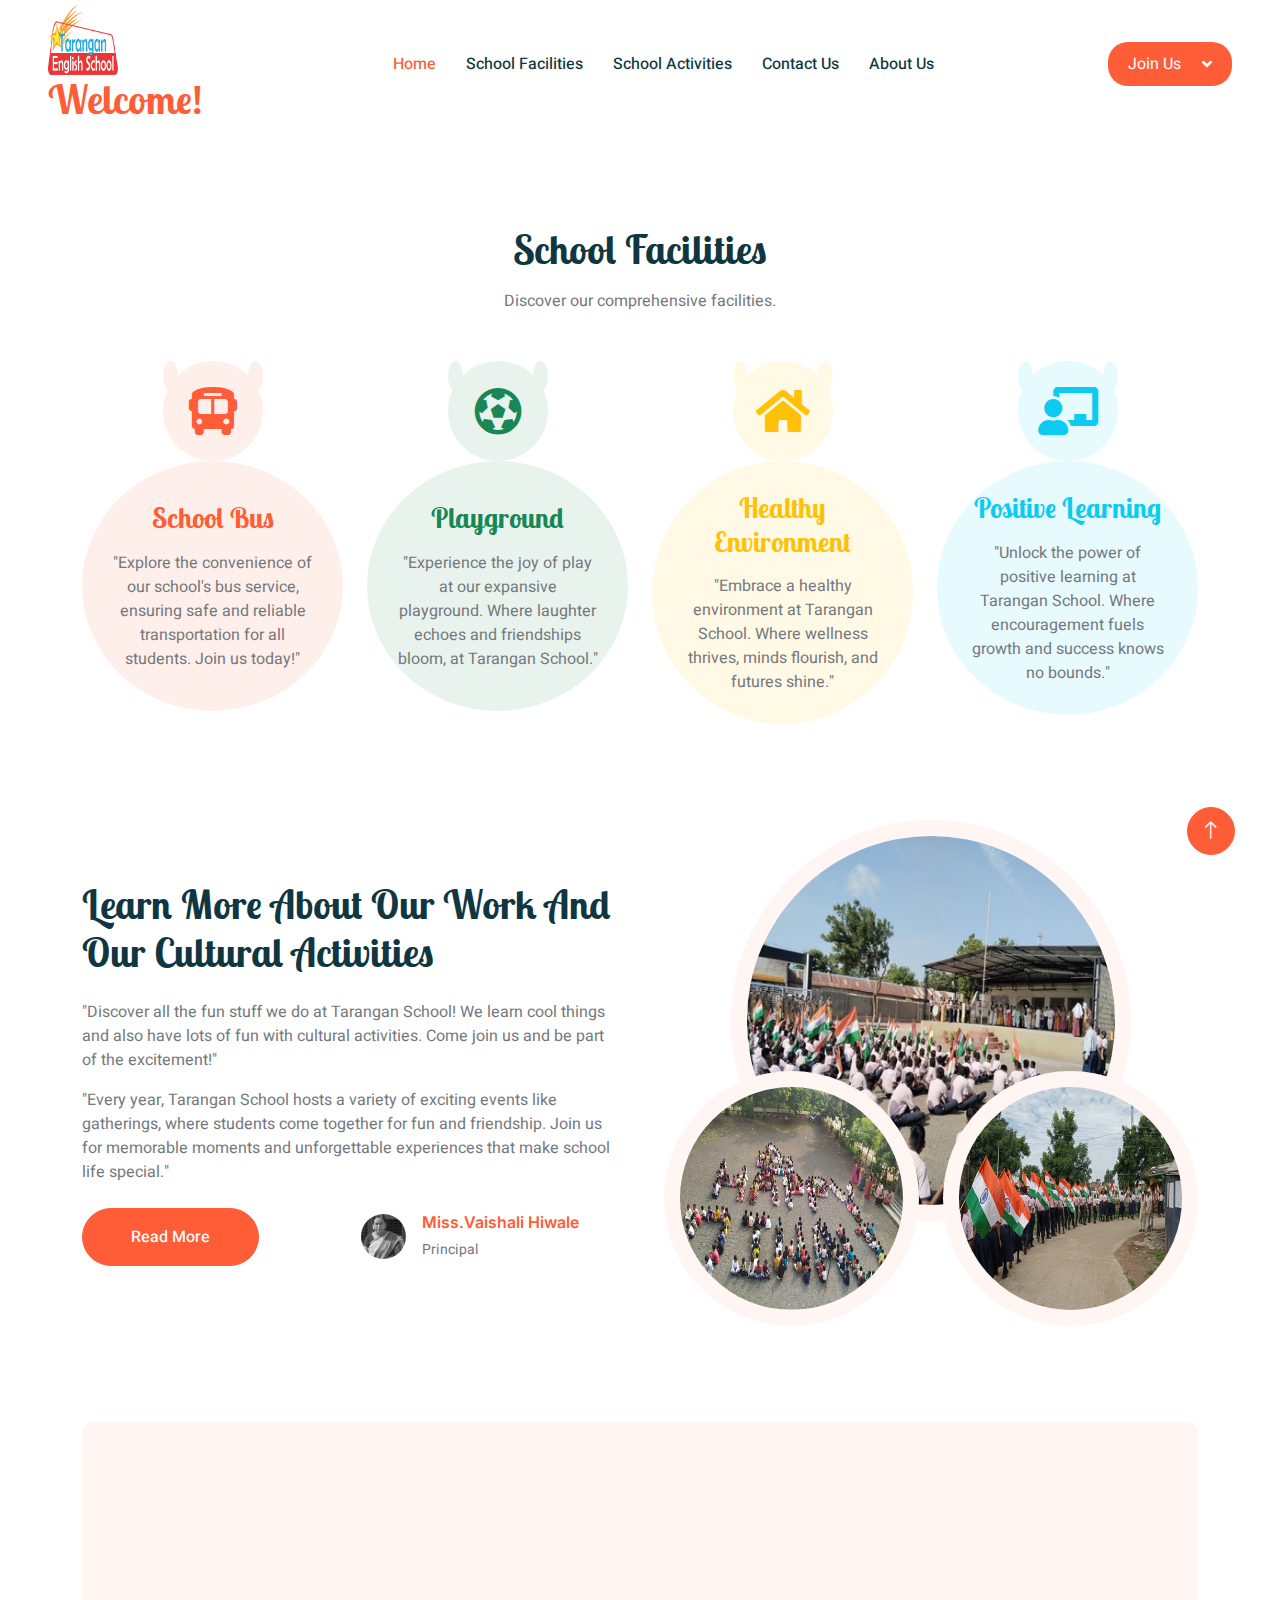
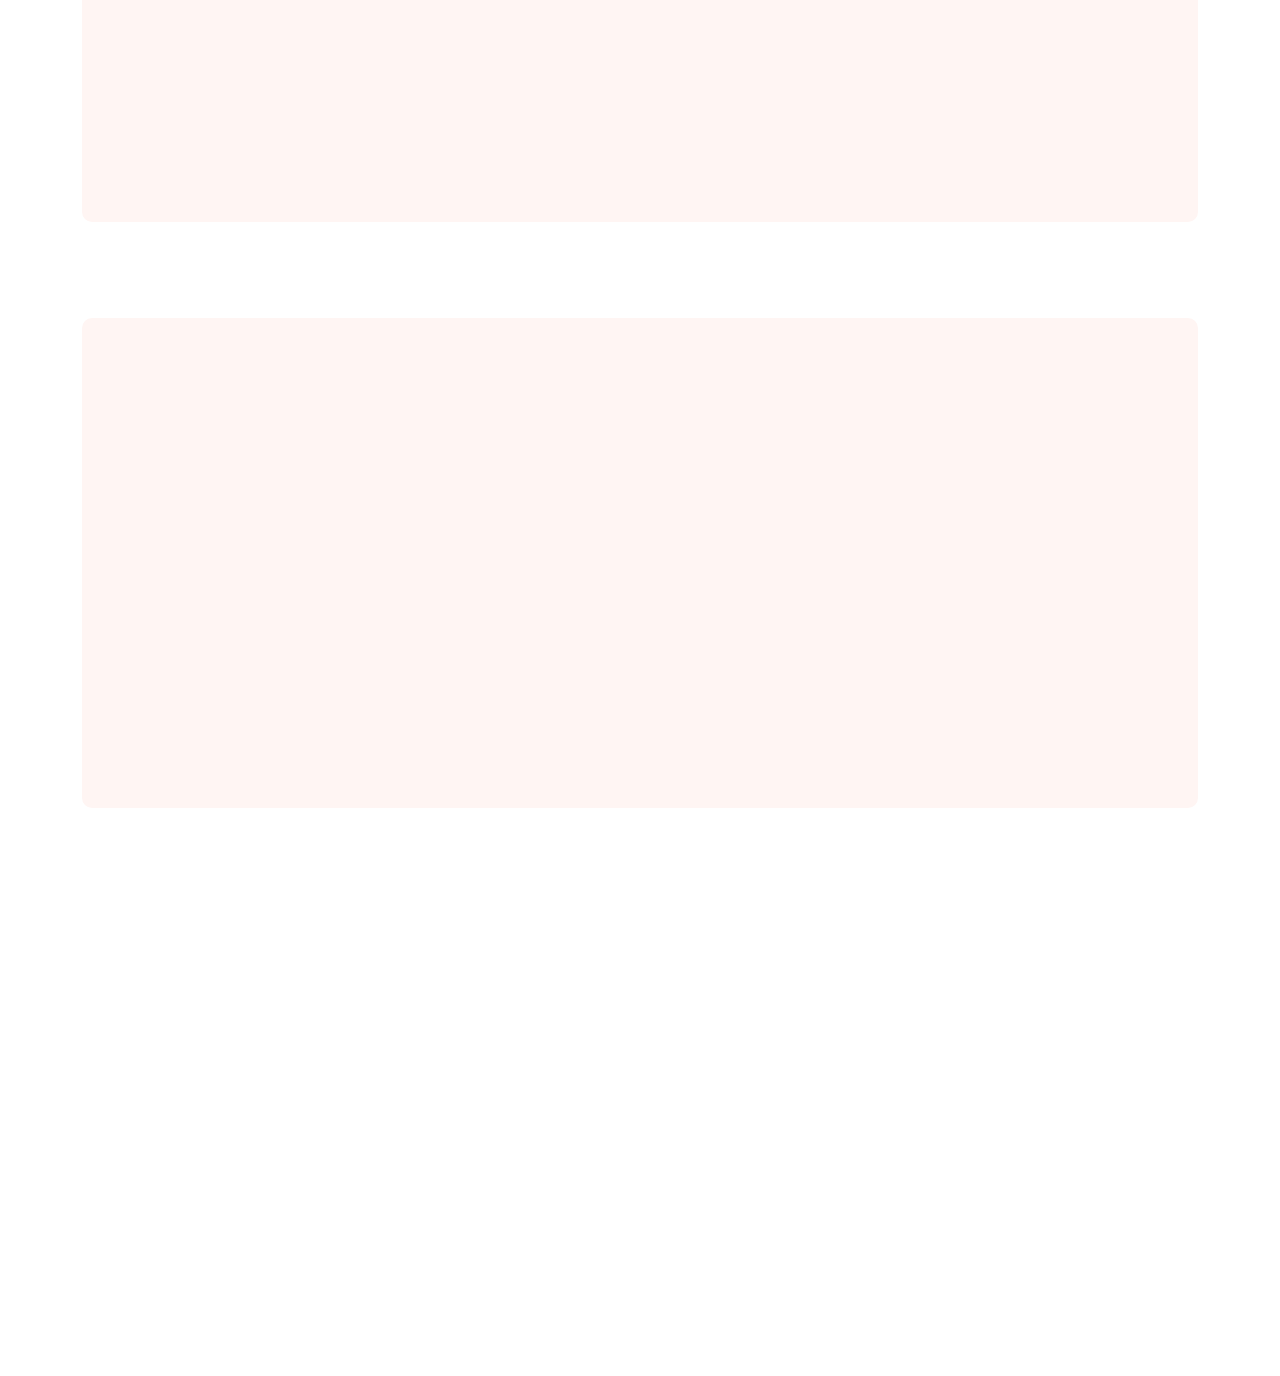
==== commit a9c20e60: "Made some changes to improve the user interface" ====
--- a/index.html
+++ b/index.html
@@ -62,16 +62,25 @@
                     <a href="facility.html" class="nav-item nav-link">School Facilities</a>     
                     <a href="activities.html" class="nav-item nav-link">School Activities</a>
                     <a href="contact.html" class="nav-item nav-link">Contact Us</a>        
-                    <a href="activities.html" class="nav-item nav-link">About Us</a>             
-                </div>
-
-                <div class="nav-item dropdown">
-                    <a href="" class="nav-link dropdown-toggle btn btn-primary rounded-pill px-3 d-none d-lg-block "data-bs-toggle="dropdown">Join Us<i class="fa  ms-3"></i></a>
+                    <a href="activities.html" class="nav-item nav-link">About Us</a>  
+                    
+                    <div class="nav-item dropdown mobile">
+                        <a href="" class="nav-item dropdown nav-item nav-link dropdown-toggle  "data-bs-toggle="dropdown">Join Us<i class="fa  ms-3"></i></a>
+                        <div class="dropdown-menu rounded-0 rounded-bottom border-0 shadow-sm m-0">     
+                            <a href="appointment.html" class="dropdown-item">Become A Student</a>                                              
+                            <a href="teacher.html" class="dropdown-item">Become A Teachers</a>                                                                            
+                        </div>
+                    </div>     
+                </div> 
+                
+                 
+                <div class="nav-item dropdown desktop">
+                    <a href="" class="nav-item dropdown nav-item nav-link dropdown-toggle  "data-bs-toggle="dropdown">Join Us<i class="fa  ms-3"></i></a>
                     <div class="dropdown-menu rounded-0 rounded-bottom border-0 shadow-sm m-0">     
                         <a href="appointment.html" class="dropdown-item">Become A Student</a>                                              
                         <a href="teacher.html" class="dropdown-item">Become A Teachers</a>                                                                            
                     </div>
-                </div>      
+                </div>  
                 
             </div>
         </nav>
@@ -79,6 +88,7 @@
 
 
         <!-- Carousel Start -->
+        <!-- Carousel ----1 -->
         <div class="container-fluid p-0 mb-5">
             <div class="owl-carousel header-carousel position-relative">
                 <div class="owl-carousel-item position-relative">
@@ -96,6 +106,7 @@
                         </div>
                     </div>
                 </div>
+                 <!-- Carousel ----2 -->
                 <div class="owl-carousel-item position-relative">
                     <img class="img-fluid" src="img/Photos/DSC_5308.JPG" alt="">
                     <div class="position-absolute top-0 start-0 w-100 h-100 d-flex align-items-center" style="background: rgba(0, 0, 0, .2);">
@@ -104,6 +115,54 @@
                                 <div class="col-10 col-lg-8">
                                     <h1 class="display-2 text-white animated slideInDown mb-4">Make A Brighter Future For Your Child</h1>
                                     <p class="fs-5 fw-medium text-white mb-4 pb-2">"Join Tarangan School: Illuminating pathways, shaping brighter futures. Where every child thrives, learns, and becomes tomorrow's leaders."</p>
+                                    <a href="" class="btn btn-primary rounded-pill py-sm-3 px-sm-5 me-3 animated slideInLeft">Learn More</a>
+                                    <a href="" class="btn btn-dark rounded-pill py-sm-3 px-sm-5 animated slideInRight">Our Classes</a>
+                                </div>
+                            </div>
+                        </div>
+                    </div>
+                </div>
+                 <!-- Carousel ----3 -->
+                <div class="owl-carousel-item position-relative">
+                    <img class="img-fluid" src="img/photos2/closor1.jpg" alt="">
+                    <div class="position-absolute top-0 start-0 w-100 h-100 d-flex align-items-center" style="background: rgba(0, 0, 0, .2);">
+                        <div class="container">
+                            <div class="row justify-content-start">
+                                <div class="col-10 col-lg-8">
+                                    <h1 class="display-2 text-white animated slideInDown mb-4">We engineer diverse seminar sessions for enrichment.</h1>
+                                    <p class="fs-5 fw-medium text-white mb-4 pb-2">"We organize diverse seminar sessions for enrichment. Join us for engaging discussions and valuable learning experiences at our school."</p>
+                                    <a href="" class="btn btn-primary rounded-pill py-sm-3 px-sm-5 me-3 animated slideInLeft">Learn More</a>
+                                    <a href="" class="btn btn-dark rounded-pill py-sm-3 px-sm-5 animated slideInRight">Our Classes</a>
+                                </div>
+                            </div>
+                        </div>
+                    </div>
+                </div>
+                 <!-- Carousel ---4 -->
+                <div class="owl-carousel-item position-relative">
+                    <img class="img-fluid" src="img/Photos/closor2.jpg" alt="">
+                    <div class="position-absolute top-0 start-0 w-100 h-100 d-flex align-items-center" style="background: rgba(0, 0, 0, .2);">
+                        <div class="container">
+                            <div class="row justify-content-start">
+                                <div class="col-10 col-lg-8">
+                                    <h1 class="display-2 text-white animated slideInDown mb-4">Enjoy a variety of engaging school activities.</h1>
+                                    <p class="fs-5 fw-medium text-white mb-4 pb-2">"We host a variety of activities at our school! From sports to arts, there's something for everyone. Join us for a diverse range of experiences and make memories that last a lifetime."</p>
+                                    <a href="" class="btn btn-primary rounded-pill py-sm-3 px-sm-5 me-3 animated slideInLeft">Learn More</a>
+                                    <a href="" class="btn btn-dark rounded-pill py-sm-3 px-sm-5 animated slideInRight">Our Classes</a>
+                                </div>
+                            </div>
+                        </div>
+                    </div>
+                </div>
+                 <!-- Carousel ----5 -->
+                <div class="owl-carousel-item position-relative">
+                    <img class="img-fluid" src="img/Photos/closor3.jpg" alt="">
+                    <div class="position-absolute top-0 start-0 w-100 h-100 d-flex align-items-center" style="background: rgba(0, 0, 0, .2);">
+                        <div class="container">
+                            <div class="row justify-content-start">
+                                <div class="col-10 col-lg-8">
+                                    <h1 class="display-2 text-white animated slideInDown mb-4">We create a friendly environment for students.</h1>
+                                    <p class="fs-5 fw-medium text-white mb-4 pb-2">"We foster a friendly environment for students, promoting comfort and camaraderie. Join our welcoming community at Tarangan School today!"</p>
                                     <a href="" class="btn btn-primary rounded-pill py-sm-3 px-sm-5 me-3 animated slideInLeft">Learn More</a>
                                     <a href="" class="btn btn-dark rounded-pill py-sm-3 px-sm-5 animated slideInRight">Our Classes</a>
                                 </div>
@@ -231,7 +290,7 @@
                     <div class="row g-0">
                         <div class="col-lg-6 wow fadeIn" data-wow-delay="0.1s" style="min-height: 400px;">
                             <div class="position-relative h-100">
-                                <img class="position-absolute w-100 h-100 rounded" src="img/photos2/teachers.jpg" style="object-fit: cover;">
+                                <img class="position-absolute w-100 h-100 rounded" src="img/photos/becometecher.JPG" style="object-fit: cover;">
                             </div>
                         </div>
                         <div class="col-lg-6 wow fadeIn" data-wow-delay="0.5s">
--- a/css/style.css
+++ b/css/style.css
@@ -502,3 +502,34 @@
     border-right: none;
 }
 
+.nav-item.dropdown .nav-link.dropdown-toggle {
+    display: flex;
+    justify-content: center;
+    border-radius: 20px; /* round pill shape */
+    background-color: #fe5d37; /* orange background */
+    color: white; /* white text color */
+    padding: 10px 20px; /* adjust padding as needed */
+    align-items: center;
+}
+
+.nav-item.dropdown .dropdown-menu {
+    border-radius: 0 0 10px 10px; /* rounded bottom corners */
+    border: 0; /* remove border */
+    box-shadow: 0 2px 5px rgba(0, 0, 0, 0.1); /* add shadow */
+}
+
+
+@media screen and (max-width: 767px) {
+    .nav-item.dropdown.desktop {
+        display: none;
+    }
+}
+
+/* Hide mobile dropdown on desktop */
+@media screen and (min-width: 768px) {
+    .nav-item.dropdown.mobile {
+        display: none;
+    }
+}
+
+
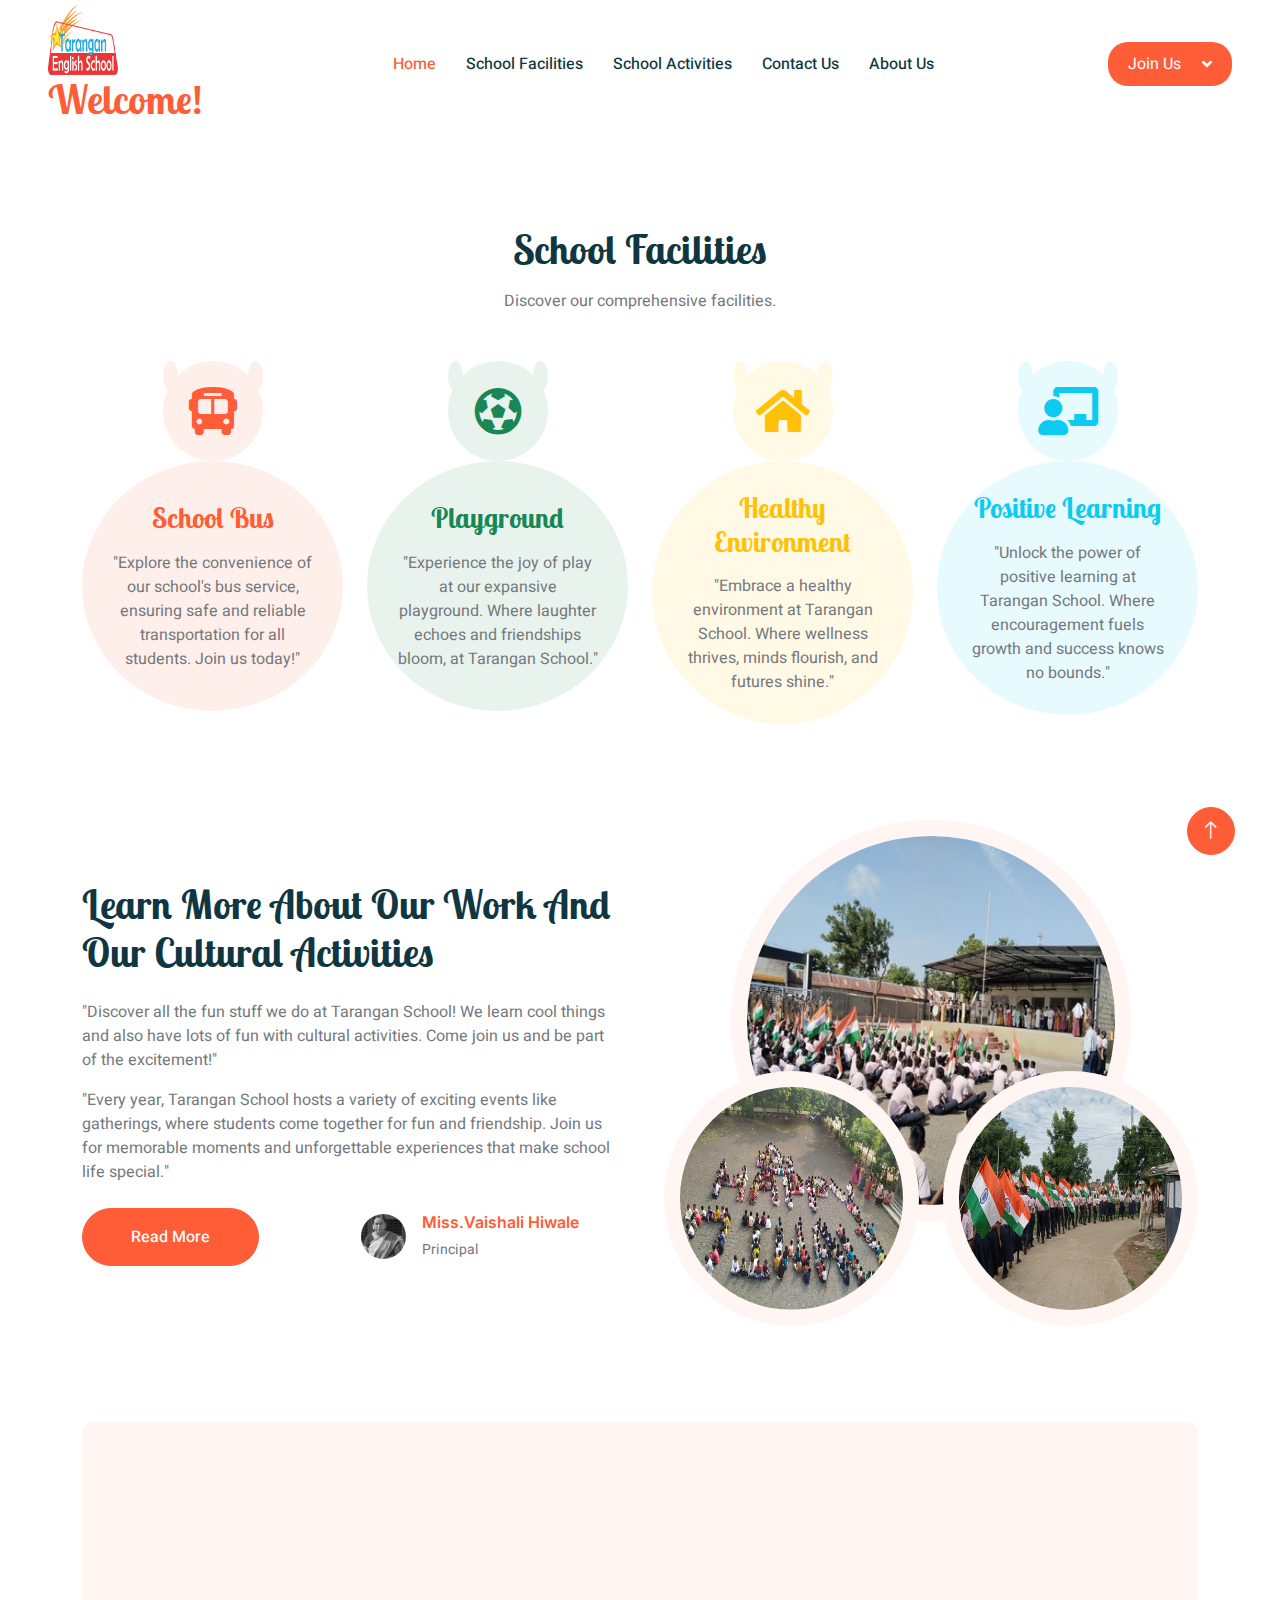
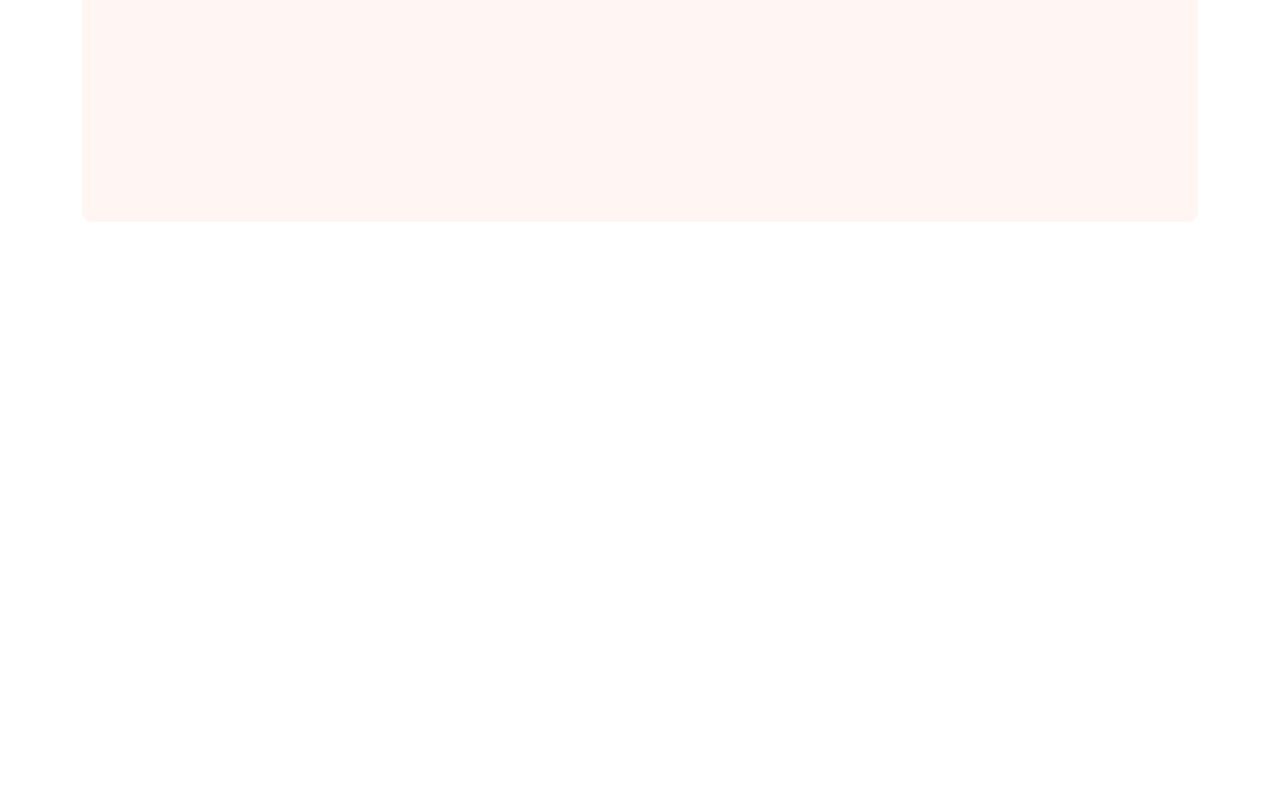
==== commit 9cba55db: "Made some changes to improve the user interface" ====
--- a/index.html
+++ b/index.html
@@ -99,8 +99,9 @@
                                 <div class="col-10 col-lg-8">
                                     <h1 class="display-2 text-white animated slideInDown mb-4">The Best Learning School For Your Child</h1>
                                     <p class="fs-5 fw-medium text-white mb-4 pb-2">"Education empowers minds, ignites curiosity, and shapes futures. Tarangan School: Nurturing excellence, fostering growth, inspiring greatness, transforming lives.".</p>
-                                    <a href="" class="btn btn-primary rounded-pill py-sm-3 px-sm-5 me-3 animated slideInLeft">Learn More</a>
-                                    <a href="" class="btn btn-dark rounded-pill py-sm-3 px-sm-5 animated slideInRight">Our Classes</a>
+                                    <a href="" class="btn btn-primary rounded-pill py-sm-3 px-sm-5 me-3 animated slideInLeft">Prospect</a>
+                                    <a href="" class="btn btn-dark rounded-pill py-sm-3 px-sm-5 animated slideInRight">Calendar</a>
+                                    <a href="" class="btn btn-dark rounded-pill py-sm-3 px-sm-5 animated slideInRight">Documents</a>
                                 </div>
                             </div>
                         </div>
@@ -115,8 +116,9 @@
                                 <div class="col-10 col-lg-8">
                                     <h1 class="display-2 text-white animated slideInDown mb-4">Make A Brighter Future For Your Child</h1>
                                     <p class="fs-5 fw-medium text-white mb-4 pb-2">"Join Tarangan School: Illuminating pathways, shaping brighter futures. Where every child thrives, learns, and becomes tomorrow's leaders."</p>
-                                    <a href="" class="btn btn-primary rounded-pill py-sm-3 px-sm-5 me-3 animated slideInLeft">Learn More</a>
-                                    <a href="" class="btn btn-dark rounded-pill py-sm-3 px-sm-5 animated slideInRight">Our Classes</a>
+                                    <a href="" class="btn btn-primary rounded-pill py-sm-3 px-sm-5 me-3 animated slideInLeft">Prospect</a>
+                                    <a href="" class="btn btn-dark rounded-pill py-sm-3 px-sm-5 animated slideInRight">Calendar</a>
+                                    <a href="" class="btn btn-dark rounded-pill py-sm-3 px-sm-5 animated slideInRight">Documents</a>
                                 </div>
                             </div>
                         </div>
@@ -131,8 +133,9 @@
                                 <div class="col-10 col-lg-8">
                                     <h1 class="display-2 text-white animated slideInDown mb-4">We engineer diverse seminar sessions for enrichment.</h1>
                                     <p class="fs-5 fw-medium text-white mb-4 pb-2">"We organize diverse seminar sessions for enrichment. Join us for engaging discussions and valuable learning experiences at our school."</p>
-                                    <a href="" class="btn btn-primary rounded-pill py-sm-3 px-sm-5 me-3 animated slideInLeft">Learn More</a>
-                                    <a href="" class="btn btn-dark rounded-pill py-sm-3 px-sm-5 animated slideInRight">Our Classes</a>
+                                    <a href="" class="btn btn-primary rounded-pill py-sm-3 px-sm-5 me-3 animated slideInLeft">Prospect</a>
+                                    <a href="" class="btn btn-dark rounded-pill py-sm-3 px-sm-5 animated slideInRight">Calendar</a>
+                                    <a href="" class="btn btn-dark rounded-pill py-sm-3 px-sm-5 animated slideInRight">Documents</a>
                                 </div>
                             </div>
                         </div>
@@ -147,8 +150,9 @@
                                 <div class="col-10 col-lg-8">
                                     <h1 class="display-2 text-white animated slideInDown mb-4">Enjoy a variety of engaging school activities.</h1>
                                     <p class="fs-5 fw-medium text-white mb-4 pb-2">"We host a variety of activities at our school! From sports to arts, there's something for everyone. Join us for a diverse range of experiences and make memories that last a lifetime."</p>
-                                    <a href="" class="btn btn-primary rounded-pill py-sm-3 px-sm-5 me-3 animated slideInLeft">Learn More</a>
-                                    <a href="" class="btn btn-dark rounded-pill py-sm-3 px-sm-5 animated slideInRight">Our Classes</a>
+                                    <a href="" class="btn btn-primary rounded-pill py-sm-3 px-sm-5 me-3 animated slideInLeft">Prospect</a>
+                                    <a href="" class="btn btn-dark rounded-pill py-sm-3 px-sm-5 animated slideInRight">Calendar</a>
+                                    <a href="" class="btn btn-dark rounded-pill py-sm-3 px-sm-5 animated slideInRight">Documents</a>
                                 </div>
                             </div>
                         </div>
@@ -163,8 +167,9 @@
                                 <div class="col-10 col-lg-8">
                                     <h1 class="display-2 text-white animated slideInDown mb-4">We create a friendly environment for students.</h1>
                                     <p class="fs-5 fw-medium text-white mb-4 pb-2">"We foster a friendly environment for students, promoting comfort and camaraderie. Join our welcoming community at Tarangan School today!"</p>
-                                    <a href="" class="btn btn-primary rounded-pill py-sm-3 px-sm-5 me-3 animated slideInLeft">Learn More</a>
-                                    <a href="" class="btn btn-dark rounded-pill py-sm-3 px-sm-5 animated slideInRight">Our Classes</a>
+                                    <a href="" class="btn btn-primary rounded-pill py-sm-3 px-sm-5 me-3 animated slideInLeft">Prospect</a>
+                                    <a href="" class="btn btn-dark rounded-pill py-sm-3 px-sm-5 animated slideInRight">Calendar</a>
+                                    <a href="" class="btn btn-dark rounded-pill py-sm-3 px-sm-5 animated slideInRight">Documents</a>
                                 </div>
                             </div>
                         </div>
@@ -305,68 +310,7 @@
                 </div>
             </div>
         </div>
-        <!-- Call To Action End -->
-
-
-
-        <!-- Appointment Start -->
-        <div class="container-xxl py-5">
-            <div class="container">
-                <div class="bg-light rounded">
-                    <div class="row g-0">
-                        <div class="col-lg-6 wow fadeIn" data-wow-delay="0.1s">
-                            <div class="h-100 d-flex flex-column justify-content-center p-5">
-                                <h1 class="mb-4">Make Appointment</h1>
-                                <form>
-                                    <div class="row g-3">
-                                        <div class="col-sm-6">
-                                            <div class="form-floating">
-                                                <input type="text" class="form-control border-0" id="gname" placeholder="Gurdian Name">
-                                                <label for="gname">Gurdian Name</label>
-                                            </div>
-                                        </div>
-                                        <div class="col-sm-6">
-                                            <div class="form-floating">
-                                                <input type="email" class="form-control border-0" id="gmail" placeholder="Gurdian Email">
-                                                <label for="gmail">Gurdian Email</label>
-                                            </div>
-                                        </div>
-                                        <div class="col-sm-6">
-                                            <div class="form-floating">
-                                                <input type="text" class="form-control border-0" id="cname" placeholder="Child Name">
-                                                <label for="cname">Child Name</label>
-                                            </div>
-                                        </div>
-                                        <div class="col-sm-6">
-                                            <div class="form-floating">
-                                                <input type="text" class="form-control border-0" id="cage" placeholder="Child Age">
-                                                <label for="cage">Child Age</label>
-                                            </div>
-                                        </div>
-                                        <div class="col-12">
-                                            <div class="form-floating">
-                                                <textarea class="form-control border-0" placeholder="Leave a message here" id="message" style="height: 100px"></textarea>
-                                                <label for="message">Message</label>
-                                            </div>
-                                        </div>
-                                        <div class="col-12">
-                                            <button class="btn btn-primary w-100 py-3" type="submit">Submit</button>
-                                        </div>
-                                    </div>
-                                </form>
-                            </div>
-                        </div>
-                        <div class="col-lg-6 wow fadeIn" data-wow-delay="0.5s" style="min-height: 400px;">
-                            <div class="position-relative h-100">
-                                <img class="position-absolute w-100 h-100 rounded" src="img/appointment.jpg" style="object-fit: cover;">
-                            </div>
-                        </div>
-                    </div>
-                </div>
-            </div>
-        </div>
-        <!-- Appointment End -->    
-
+        <!-- Call To Action End -->     
 
         <!-- Footer Start -->
         <div class="container-fluid bg-dark text-white-50 footer pt-5 mt-5 wow fadeIn" data-wow-delay="0.1s">
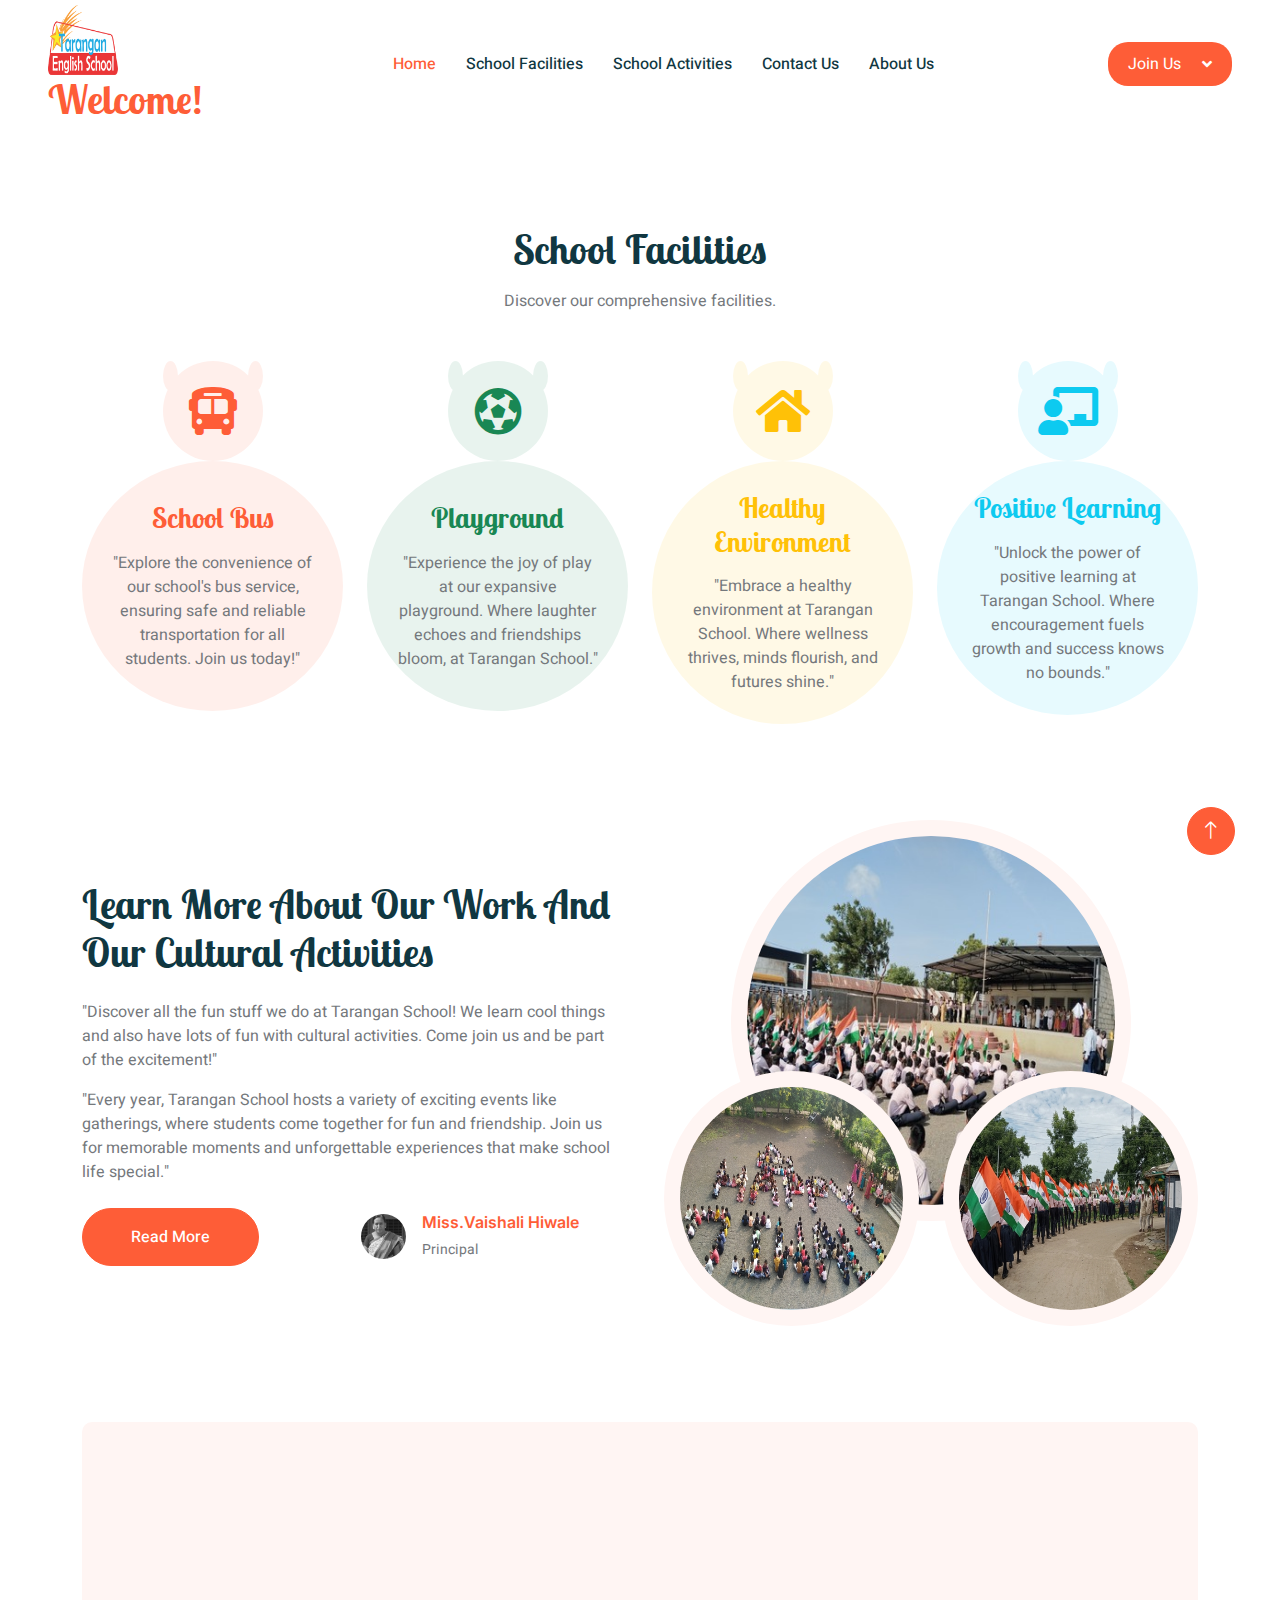
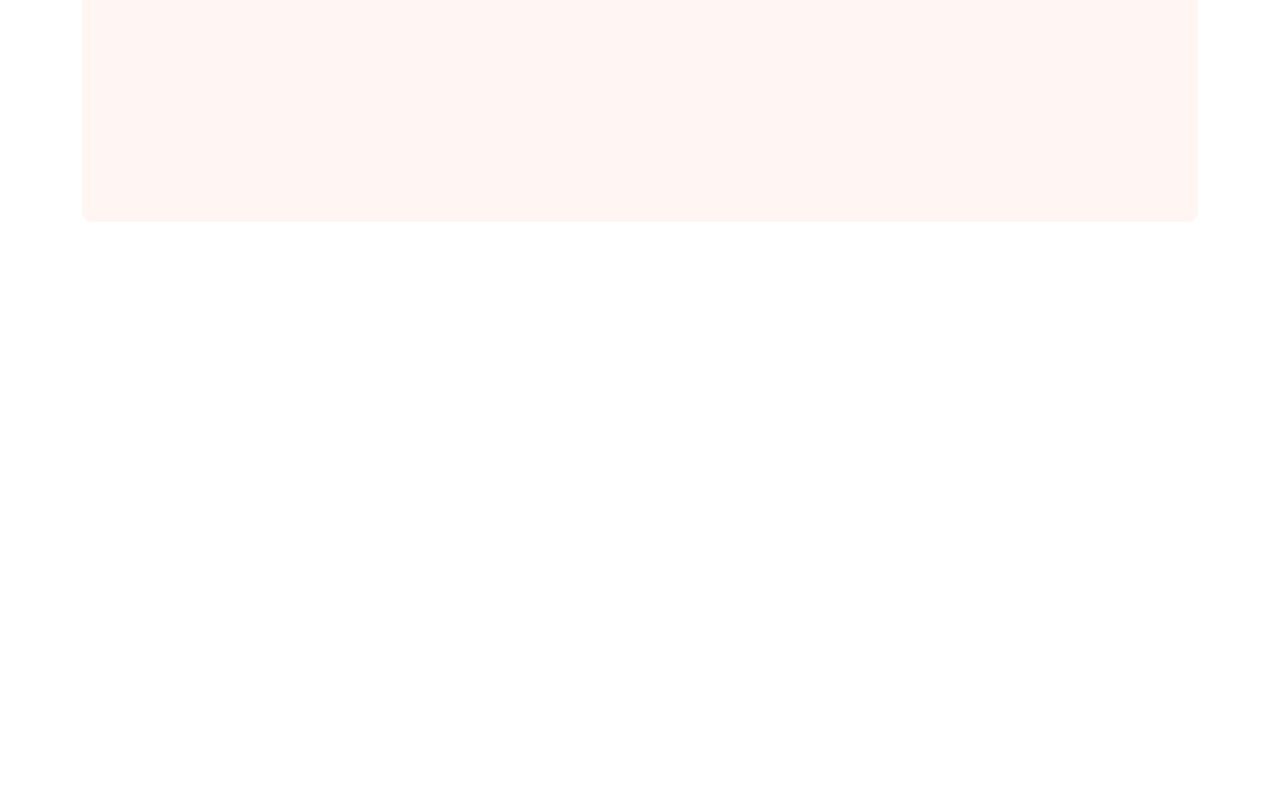
==== commit 2a7abffe: "Updated footer" ====
--- a/index.html
+++ b/index.html
@@ -318,9 +318,9 @@
                 <div class="row g-5">
                     <div class="col-lg-3 col-md-6">
                         <h3 class="text-white mb-4">Get In Touch</h3>
-                        <p class="mb-2"><i class="fa fa-map-marker-alt me-3"></i>Maske Coloni ,Dhanaj Bk, Tq.Karanja Dist.Washim 444110</p>
+                        <p class="mb-2"><i class="fa fa-map-marker-alt me-3"></i>Dhanaj Bk,Dist.Washim 444110</p>
                         <p class="mb-2"><i class="fa fa-phone-alt me-3"></i>9657373985</p>
-                        <p class="mb-2"><i class="fa fa-envelope me-3"></i>tarangan.english.school@gmail.com</p>
+                        <a class="mb-2" href="mailto:tarangan.english.school@gmail.com"><i class="fa fa-envelope me-3"></i>taranganschool@gmail.com</a>
                         <div class="d-flex pt-2">
                             <!-- <a class="btn btn-outline-light btn-social" href=""><i class="fab fa-twitter"></i></a> -->
                             <a class="btn btn-outline-light btn-social" href="https://www.facebook.com/taranganenglishschool/"><i class="fab fa-facebook-f"></i></a>
@@ -330,32 +330,32 @@
                     </div>
                     <div class="col-lg-3 col-md-6">
                         <h3 class="text-white mb-4">Quick Links</h3>
-                        <a class="btn btn-link text-white-50" href="">About Us</a>
-                        <a class="btn btn-link text-white-50" href="">Contact Us</a>
-                        <a class="btn btn-link text-white-50" href="">Our Services</a>
+                        <a class="btn btn-link text-white-50" href="activities.html">About Us</a>
+                        <a class="btn btn-link text-white-50" href="contact.html">Contact Us</a>
+                        <a class="btn btn-link text-white-50" href="facility.html">Our Services</a>
                         <a class="btn btn-link text-white-50" href="">Privacy Policy</a>
                         <a class="btn btn-link text-white-50" href="">Terms & Condition</a>
                     </div>
-                    <div class="col-lg-3 col-md-6">
+                    <div class="col-lg-4 col-md-5">
                         <h3 class="text-white mb-4">Photo Gallery</h3>
-                        <div class="row g-2 pt-2">
-                            <div class="col-4">
+                        <div class="row g-3 pt-3">
+                            <div class="col-5">
                                 <img class="img-fluid rounded bg-light p-1" src="img/Photos/DSC_5319.JPG" alt="">
                             </div>
-                            <div class="col-4">
+                            <div class="col-5">
                                 <img class="img-fluid rounded bg-light p-1" src="img/Photos/DSC_5311.JPG" alt="">
                             </div>
-                            <div class="col-4">
+                            <div class="col-5">
                                 <img class="img-fluid rounded bg-light p-1" src="img/Photos/DSC_5308.JPG" alt="">
                             </div>
-                            <div class="col-4">
-                                <img class="img-fluid rounded bg-light p-1" src="img/Photos/campus.png" alt="">
-                            </div>
-                            <div class="col-4">
+                            <div class="col-5">
+                                <img class="img-fluid rounded bg-light p-1" src="img/New Photo Activities/clay.jpg" alt="">
+                            </div>
+                            <div class="col-5">
                                 <img class="img-fluid rounded bg-light p-1" src="img/Photos/DSC_5312.JPG" alt="">
                             </div>
-                            <div class="col-4">
-                                <img class="img-fluid rounded bg-light p-1" src="img/Photos/campus.png" alt="">
+                            <div class="col-5">
+                                <img class="img-fluid rounded bg-light p-1" src="img/New Photo Activities/rally2.jpg" alt="">
                             </div>
                         </div>
                     </div>                   
@@ -365,9 +365,8 @@
                 <div class="copyright">
                     <div class="row">
                         <div class="col-md-6 text-center text-md-start mb-3 mb-md-0">
-                            &copy; <a class="border-bottom" href="#">Tarangan English School</a>, All Right Reserved. 
+                            &copy; <a class="border-bottom" href="#">Tarangan English School</a>, All Right Reserved. 						
 							
-							<!--/*** This template is free as long as you keep the footer author’s credit link/attribution link/backlink. If you'd like to use the template without the footer author’s credit link/attribution link/backlink, you can purchase the Credit Removal License from "https://htmlcodex.com/credit-removal". Thank you for your support. ***/-->
 							Designed By <a class="border-bottom" href="https://htmlcodex.com">HTML Codex</a>
                         </div>
                         <div class="col-md-6 text-center text-md-end">
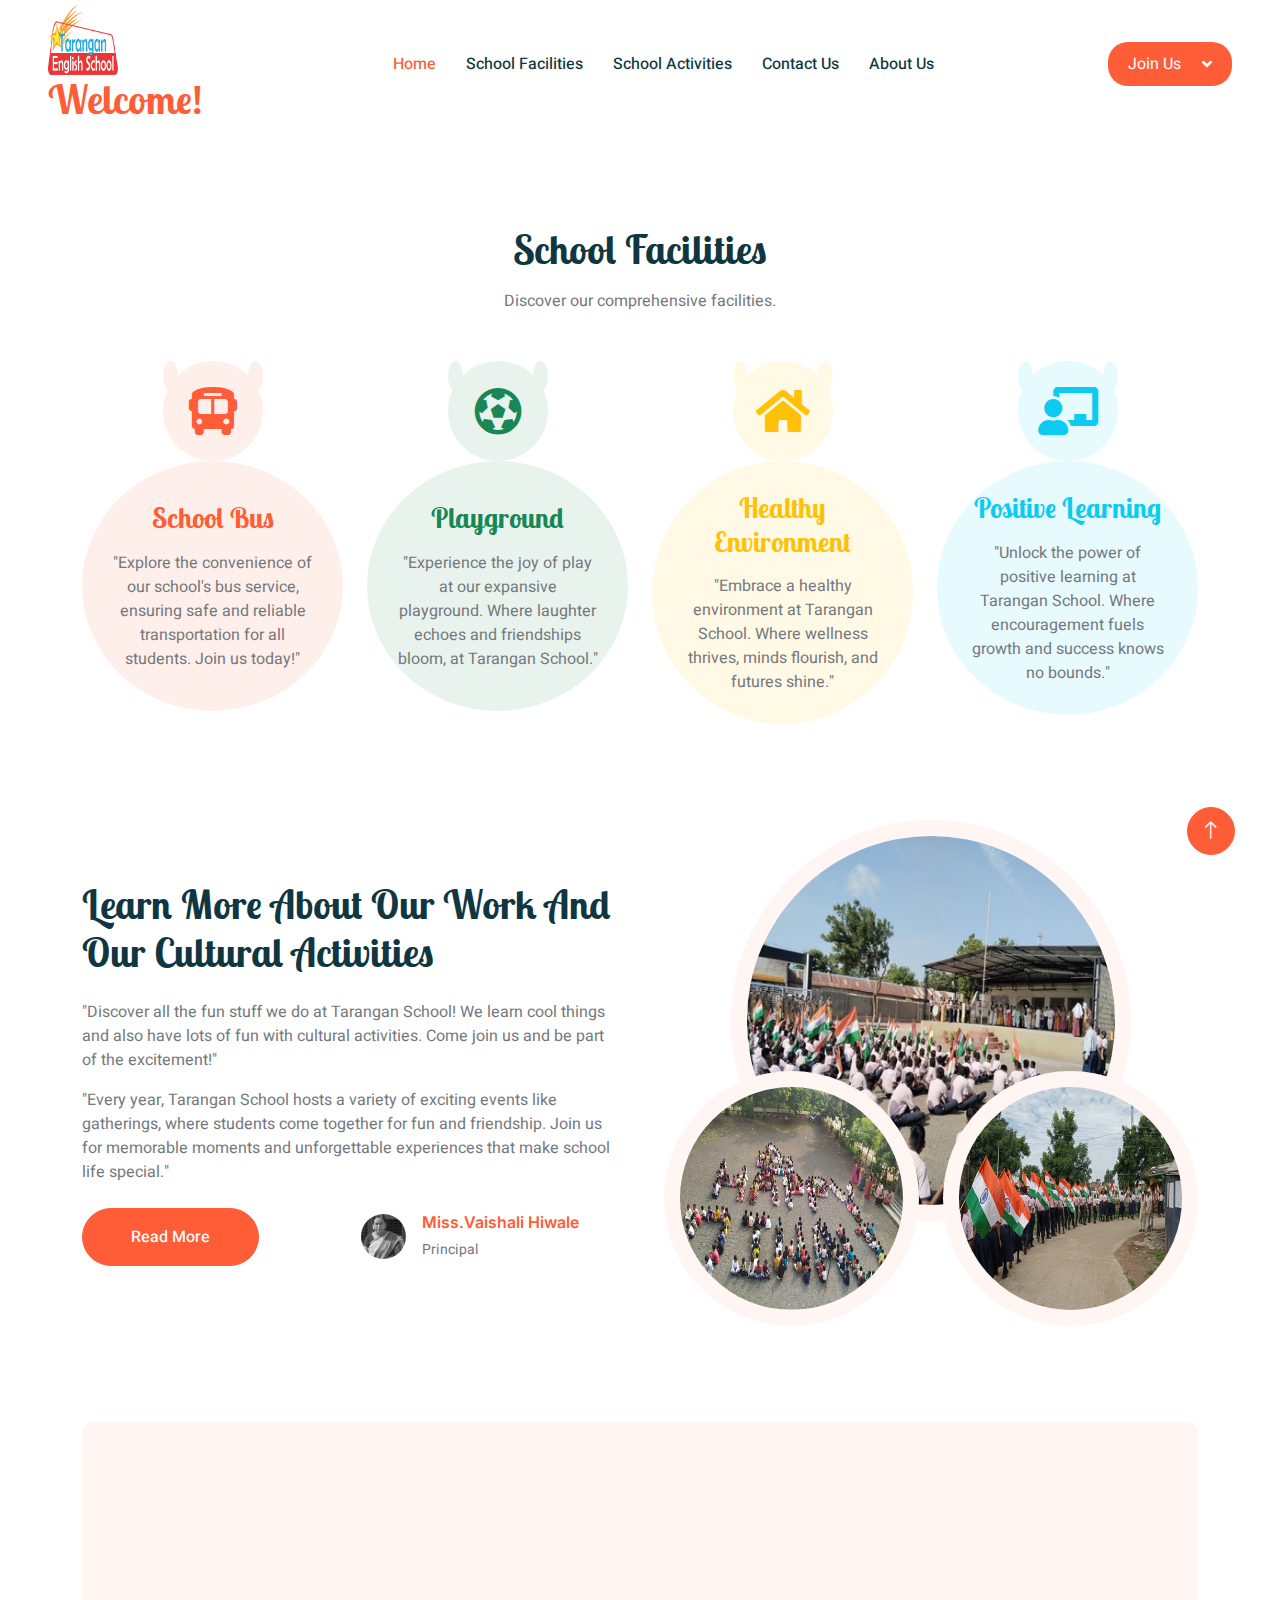
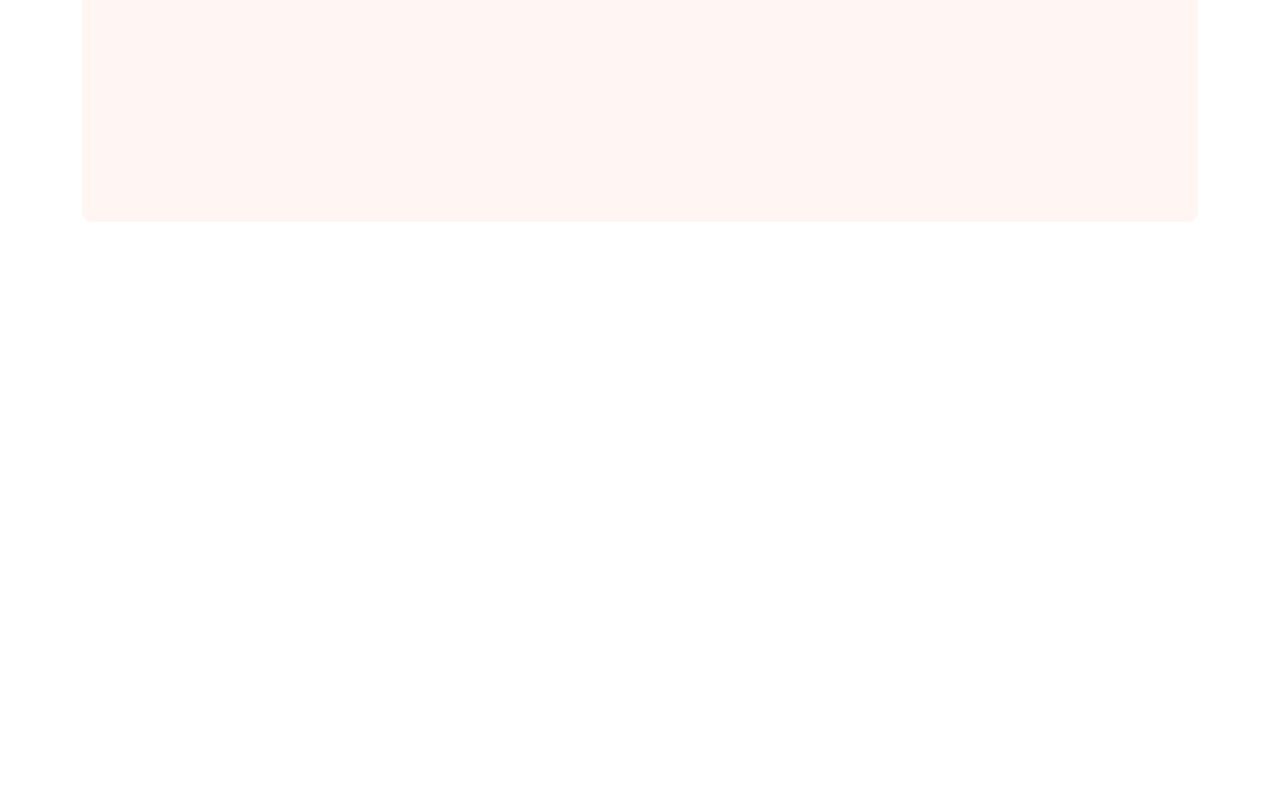
==== commit b259164c: "Calender and pospect upload" ====
--- a/index.html
+++ b/index.html
@@ -51,7 +51,7 @@
                 <h1 class="m-0 text-primary"><img style=" width: 70px;
                     height: 70px;
                     justify-content: center;
-                    display: flex" src="/img/Photos/logo.png">Welcome!</h1>                
+                    display: flex" src="./img/Photos/logo.png">Welcome!</h1>                
             </a>
             <button type="button" class="navbar-toggler" data-bs-toggle="collapse" data-bs-target="#navbarCollapse">
                 <span class="navbar-toggler-icon"></span>
@@ -92,15 +92,15 @@
         <div class="container-fluid p-0 mb-5">
             <div class="owl-carousel header-carousel position-relative">
                 <div class="owl-carousel-item position-relative">
-                    <img class="img-fluid" src="img/photos2/pledge.jpg" alt="">
+                    <img class="img-fluid" src="./img/photos2/pledge.jpg" alt="">
                     <div class="position-absolute top-0 start-0 w-100 h-100 d-flex align-items-center" style="background: rgba(0, 0, 0, .2);">
                         <div class="container">
                             <div class="row justify-content-start">
                                 <div class="col-10 col-lg-8">
                                     <h1 class="display-2 text-white animated slideInDown mb-4">The Best Learning School For Your Child</h1>
                                     <p class="fs-5 fw-medium text-white mb-4 pb-2">"Education empowers minds, ignites curiosity, and shapes futures. Tarangan School: Nurturing excellence, fostering growth, inspiring greatness, transforming lives.".</p>
-                                    <a href="" class="btn btn-primary rounded-pill py-sm-3 px-sm-5 me-3 animated slideInLeft">Prospect</a>
-                                    <a href="" class="btn btn-dark rounded-pill py-sm-3 px-sm-5 animated slideInRight">Calendar</a>
+                                    <a href="https://drive.google.com/file/d/1SNHiWgJlR7db4_vjKv2jlx1FgwgwAqo0/view?usp=sharing" class="btn btn-primary rounded-pill py-sm-3 px-sm-5 me-3 animated slideInLeft">Prospect</a>
+                                    <a href="https://drive.google.com/file/d/1XOFBQjG7Zk2Qjdb6I8kdly3jJ1c2m0Vd/view?usp=sharing" class="btn btn-dark rounded-pill py-sm-3 px-sm-5 animated slideInRight">Calendar</a>
                                     <a href="" class="btn btn-dark rounded-pill py-sm-3 px-sm-5 animated slideInRight">Documents</a>
                                 </div>
                             </div>
@@ -116,8 +116,8 @@
                                 <div class="col-10 col-lg-8">
                                     <h1 class="display-2 text-white animated slideInDown mb-4">Make A Brighter Future For Your Child</h1>
                                     <p class="fs-5 fw-medium text-white mb-4 pb-2">"Join Tarangan School: Illuminating pathways, shaping brighter futures. Where every child thrives, learns, and becomes tomorrow's leaders."</p>
-                                    <a href="" class="btn btn-primary rounded-pill py-sm-3 px-sm-5 me-3 animated slideInLeft">Prospect</a>
-                                    <a href="" class="btn btn-dark rounded-pill py-sm-3 px-sm-5 animated slideInRight">Calendar</a>
+                                    <a href="https://drive.google.com/file/d/1SNHiWgJlR7db4_vjKv2jlx1FgwgwAqo0/view?usp=sharing" class="btn btn-primary rounded-pill py-sm-3 px-sm-5 me-3 animated slideInLeft">Prospect</a>
+                                    <a href="https://drive.google.com/file/d/1XOFBQjG7Zk2Qjdb6I8kdly3jJ1c2m0Vd/view?usp=sharing" class="btn btn-dark rounded-pill py-sm-3 px-sm-5 animated slideInRight">Calendar</a>
                                     <a href="" class="btn btn-dark rounded-pill py-sm-3 px-sm-5 animated slideInRight">Documents</a>
                                 </div>
                             </div>
@@ -133,8 +133,8 @@
                                 <div class="col-10 col-lg-8">
                                     <h1 class="display-2 text-white animated slideInDown mb-4">We engineer diverse seminar sessions for enrichment.</h1>
                                     <p class="fs-5 fw-medium text-white mb-4 pb-2">"We organize diverse seminar sessions for enrichment. Join us for engaging discussions and valuable learning experiences at our school."</p>
-                                    <a href="" class="btn btn-primary rounded-pill py-sm-3 px-sm-5 me-3 animated slideInLeft">Prospect</a>
-                                    <a href="" class="btn btn-dark rounded-pill py-sm-3 px-sm-5 animated slideInRight">Calendar</a>
+                                    <a href="https://drive.google.com/file/d/1SNHiWgJlR7db4_vjKv2jlx1FgwgwAqo0/view?usp=sharing" class="btn btn-primary rounded-pill py-sm-3 px-sm-5 me-3 animated slideInLeft">Prospect</a>
+                                    <a href="https://drive.google.com/file/d/1XOFBQjG7Zk2Qjdb6I8kdly3jJ1c2m0Vd/view?usp=sharing" class="btn btn-dark rounded-pill py-sm-3 px-sm-5 animated slideInRight">Calendar</a>
                                     <a href="" class="btn btn-dark rounded-pill py-sm-3 px-sm-5 animated slideInRight">Documents</a>
                                 </div>
                             </div>
@@ -150,8 +150,8 @@
                                 <div class="col-10 col-lg-8">
                                     <h1 class="display-2 text-white animated slideInDown mb-4">Enjoy a variety of engaging school activities.</h1>
                                     <p class="fs-5 fw-medium text-white mb-4 pb-2">"We host a variety of activities at our school! From sports to arts, there's something for everyone. Join us for a diverse range of experiences and make memories that last a lifetime."</p>
-                                    <a href="" class="btn btn-primary rounded-pill py-sm-3 px-sm-5 me-3 animated slideInLeft">Prospect</a>
-                                    <a href="" class="btn btn-dark rounded-pill py-sm-3 px-sm-5 animated slideInRight">Calendar</a>
+                                    <a href="https://drive.google.com/file/d/1SNHiWgJlR7db4_vjKv2jlx1FgwgwAqo0/view?usp=sharing" class="btn btn-primary rounded-pill py-sm-3 px-sm-5 me-3 animated slideInLeft">Prospect</a>
+                                    <a href="https://drive.google.com/file/d/1XOFBQjG7Zk2Qjdb6I8kdly3jJ1c2m0Vd/view?usp=sharing" class="btn btn-dark rounded-pill py-sm-3 px-sm-5 animated slideInRight">Calendar</a>
                                     <a href="" class="btn btn-dark rounded-pill py-sm-3 px-sm-5 animated slideInRight">Documents</a>
                                 </div>
                             </div>
@@ -167,8 +167,8 @@
                                 <div class="col-10 col-lg-8">
                                     <h1 class="display-2 text-white animated slideInDown mb-4">We create a friendly environment for students.</h1>
                                     <p class="fs-5 fw-medium text-white mb-4 pb-2">"We foster a friendly environment for students, promoting comfort and camaraderie. Join our welcoming community at Tarangan School today!"</p>
-                                    <a href="" class="btn btn-primary rounded-pill py-sm-3 px-sm-5 me-3 animated slideInLeft">Prospect</a>
-                                    <a href="" class="btn btn-dark rounded-pill py-sm-3 px-sm-5 animated slideInRight">Calendar</a>
+                                    <a href="https://drive.google.com/file/d/1SNHiWgJlR7db4_vjKv2jlx1FgwgwAqo0/view?usp=sharing" class="btn btn-primary rounded-pill py-sm-3 px-sm-5 me-3 animated slideInLeft">Prospect</a>
+                                    <a href="https://drive.google.com/file/d/1XOFBQjG7Zk2Qjdb6I8kdly3jJ1c2m0Vd/view?usp=sharing" class="btn btn-dark rounded-pill py-sm-3 px-sm-5 animated slideInRight">Calendar</a>
                                     <a href="" class="btn btn-dark rounded-pill py-sm-3 px-sm-5 animated slideInRight">Documents</a>
                                 </div>
                             </div>
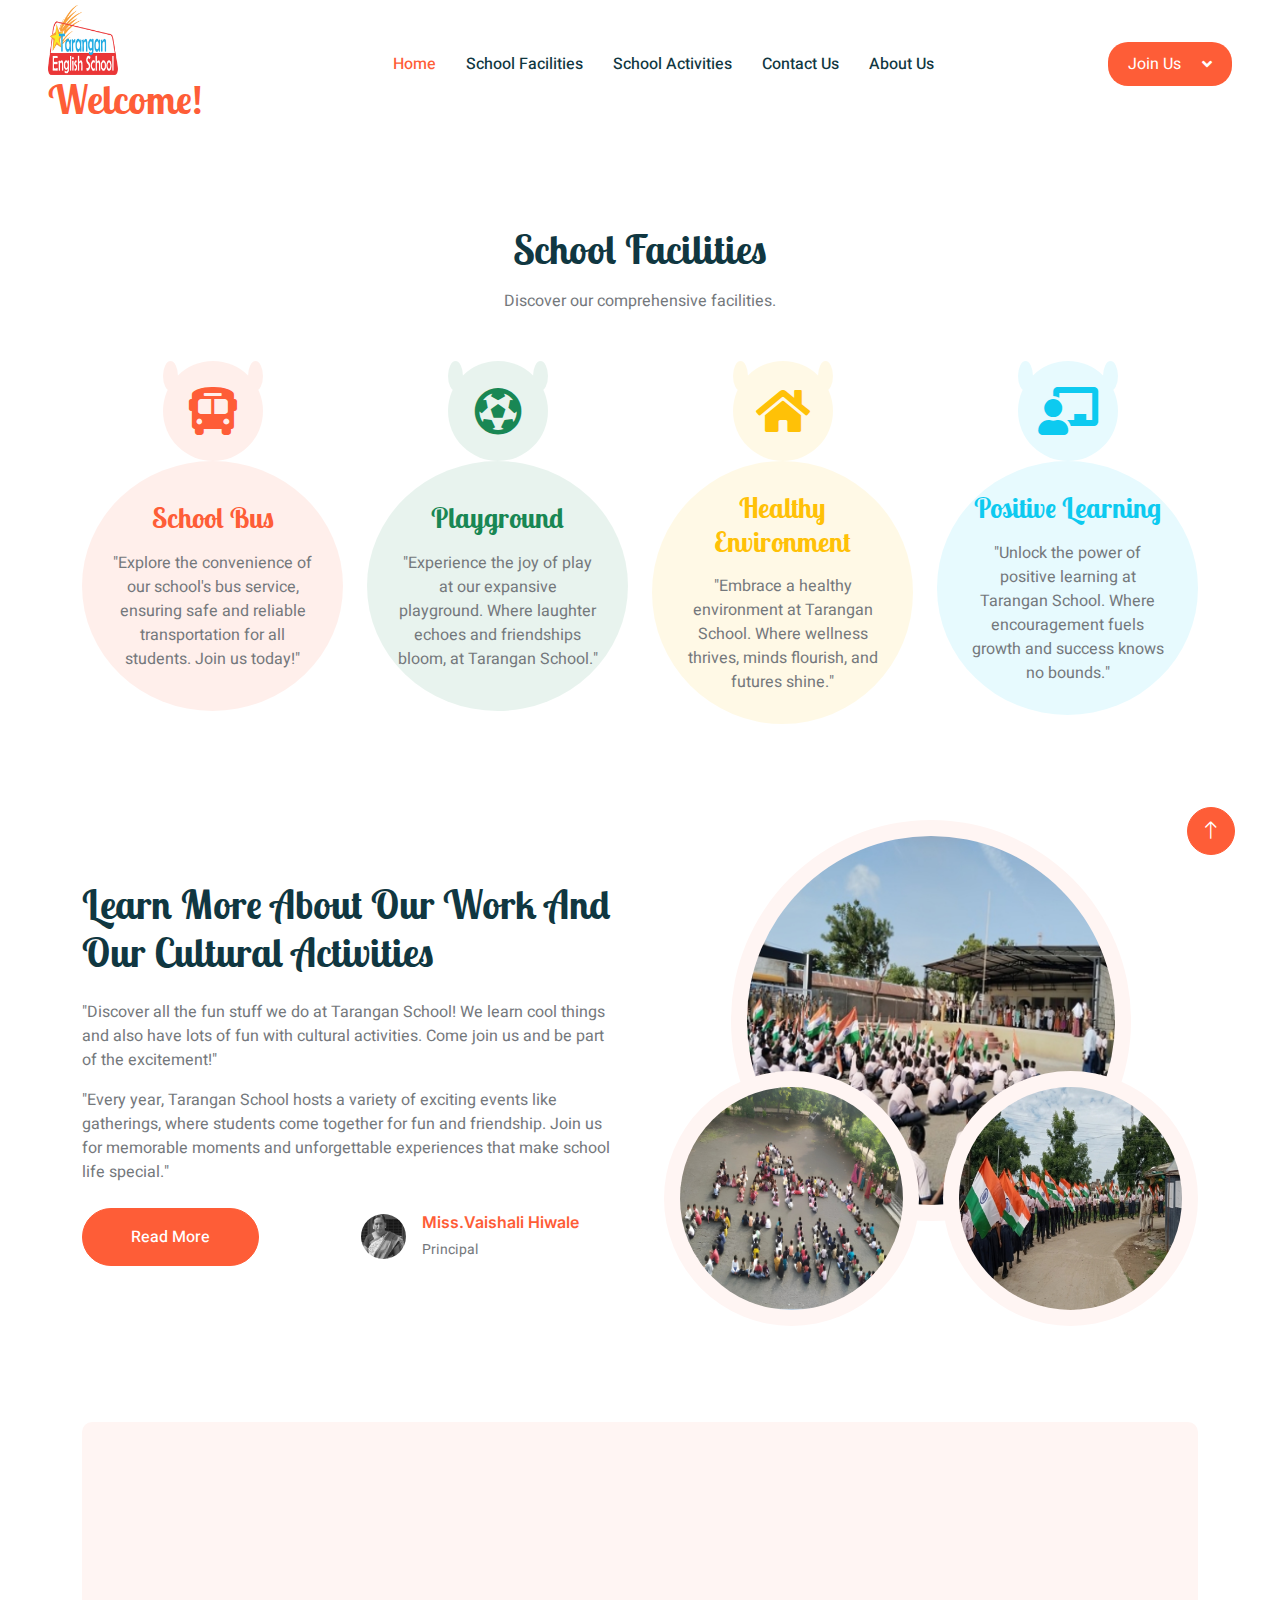
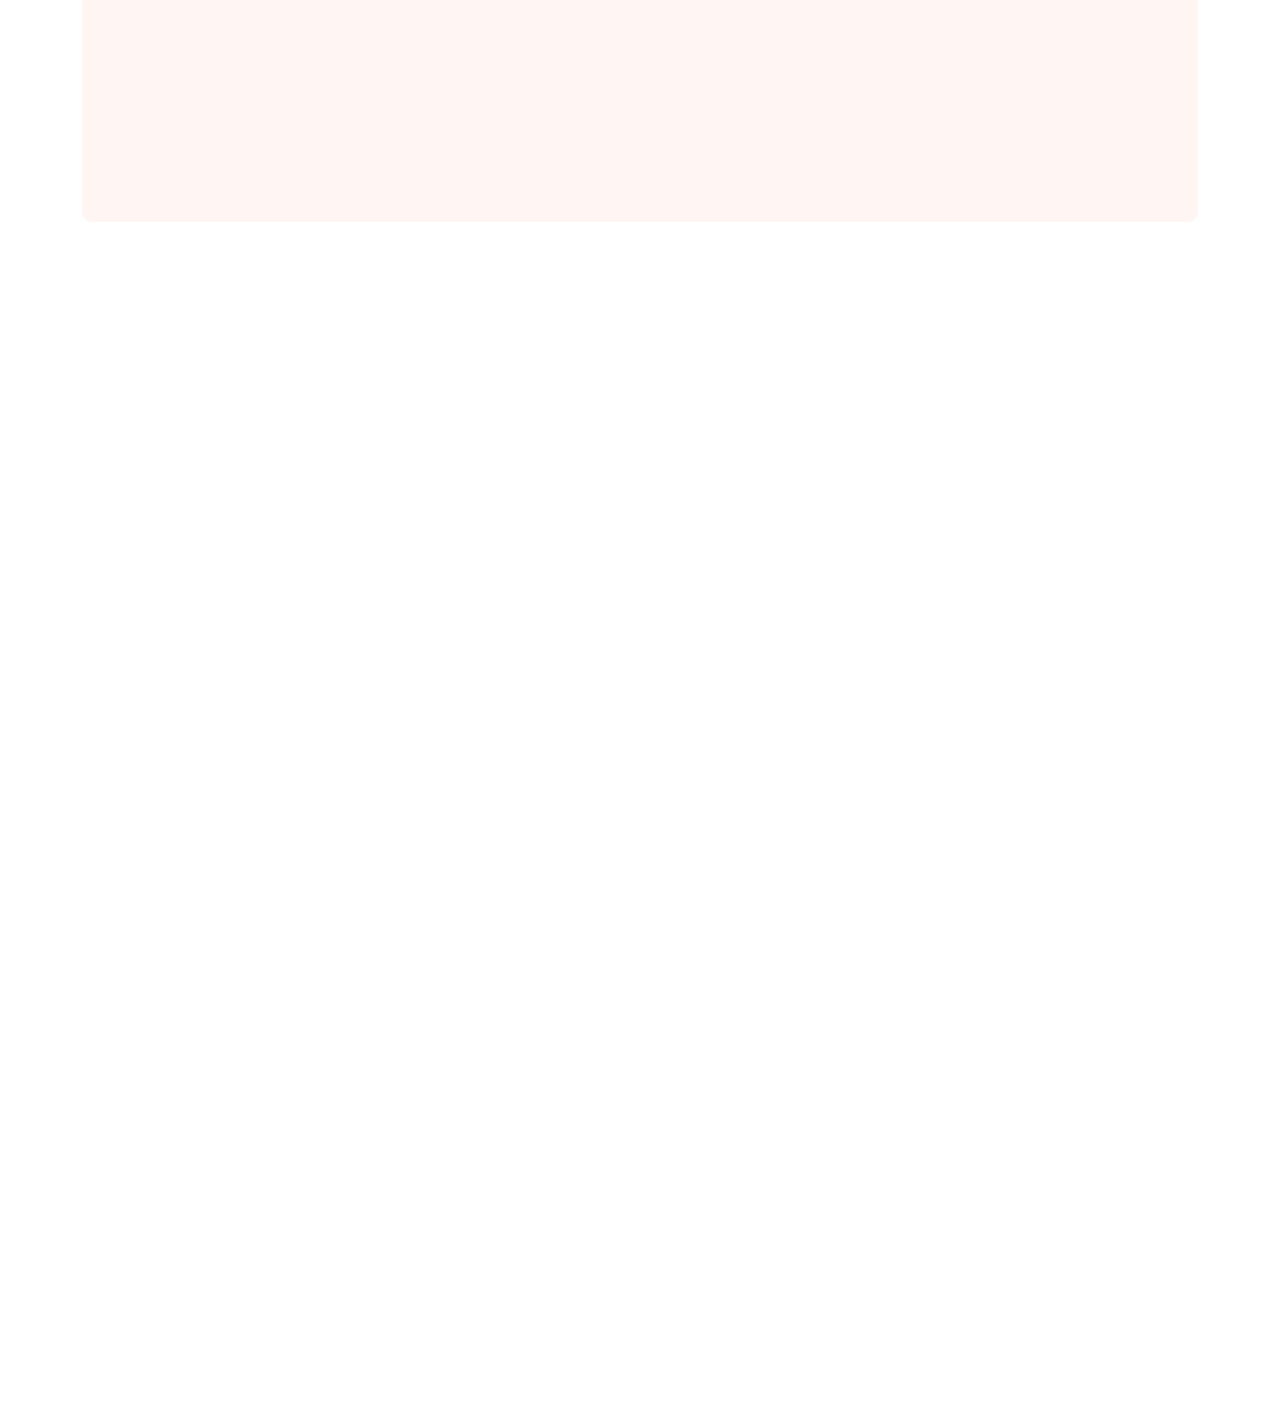
==== commit 74a388dd: "testimoni" ====
--- a/index.html
+++ b/index.html
@@ -272,13 +272,13 @@
                     <div class="col-lg-6 about-img wow fadeInUp" data-wow-delay="0.5s">
                         <div class="row">
                             <div class="col-12 text-center">
-                                <img class="img-fluid w-75 rounded-circle bg-light p-3" src="img/photos2/a1.jpg" alt="">
+                                <img class="img-fluid w-75 rounded-circle bg-light p-3" src="./img/photos2/a1 .png" alt="">
                             </div>
                             <div class="col-6 text-start" style="margin-top: -150px;">
-                                <img class="img-fluid w-100 rounded-circle bg-light p-3" src="img/photos2/diwali.jpg" alt="">
+                                <img class="img-fluid w-100 rounded-circle bg-light p-3" src="./img/photos2/diwali.jpg" alt="">
                             </div>
                             <div class="col-6 text-end" style="margin-top: -150px;">
-                                <img class="img-fluid w-100 rounded-circle bg-light p-3" src="img/photos2/raily.jpg" alt="">
+                                <img class="img-fluid w-100 rounded-circle bg-light p-3" src="./img/photos2/raily.png" alt="">
                             </div>
                         </div>
                     </div>
@@ -311,6 +311,54 @@
             </div>
         </div>
         <!-- Call To Action End -->     
+
+        <!-- Testimonial Start -->
+        <div class="container-xxl py-5">
+            <div class="container">
+                <div class="text-center mx-auto mb-5 wow fadeInUp" data-wow-delay="0.1s" style="max-width: 600px;">
+                    <h1 class="mb-3">Our Alumni Say!</h1>
+                    <p>A testament to our school's impact, alumni excel in various fields, equipped with the resilience to tackle life's challenges confidently.</p>
+                </div>
+                <div class="owl-carousel testimonial-carousel wow fadeInUp" data-wow-delay="0.1s">
+                    <div class="testimonial-item bg-light rounded p-5">
+                        <p class="fs-5">Attended Tarangan English School - exceptional academics, supportive faculty, vibrant campus life. Prepared me for success in career and beyond. Grateful for the transformative experience. Highly recommend!</p>
+                        <div class="d-flex align-items-center bg-white me-n5" style="border-radius: 50px 0 0 50px;">
+                            <img class="img-fluid flex-shrink-0 rounded-circle" src="./img/testimoni/yashf.png" style="width: 90px; height: 90px;">
+                            <div class="ps-3">
+                                <h3 class="mb-1">Yash Dafade</h3>
+                                <span>Software Engineer</span>
+                            </div>
+                            <i class="fa fa-quote-right fa-3x text-primary ms-auto d-none d-sm-flex"></i>
+                        </div>
+                    </div>
+                    <div class="testimonial-item bg-light rounded p-5">
+                        <p class="fs-5">School provided me with invaluable experiences that fortified my foundation, as its various programs and activities strengthen my confidence and played an indispensable role in shaping my career trajectory.</p>
+                        <div class="d-flex align-items-center bg-white me-n5" style="border-radius: 50px 0 0 50px;">
+                            <img class="img-fluid flex-shrink-0 rounded-circle" src="./img/testimoni/sohelf.png" style="width: 90px; height: 90px;">
+                            <div class="ps-3">
+                                <h3 class="mb-1">Sohel Shekh</h3>
+                                <span>CA</span>
+                            </div>
+                            <i class="fa fa-quote-right fa-3x text-primary ms-auto d-none d-sm-flex"></i>
+                        </div>
+                    </div>
+                    <div class="testimonial-item bg-light rounded p-5">
+                        <p class="fs-5">I’ve built my foundation and have strengthened my basics from Tarangan English School.
+                            It’s nurturing environment for the pursuit of knowledge and above the board stipulated syllabus made my school days enriching yet enjoyable.
+                           </p>
+                        <div class="d-flex align-items-center bg-white me-n5" style="border-radius: 50px 0 0 50px;">
+                            <img class="img-fluid flex-shrink-0 rounded-circle" src="img/testimoni/vedani .png" style="width: 90px; height: 90px;">
+                            <div class="ps-3">
+                                <h3 class="mb-1">Vedani Ingle</h3>
+                                <span>MBBS</span>
+                            </div>
+                            <i class="fa fa-quote-right fa-3x text-primary ms-auto d-none d-sm-flex"></i>
+                        </div>
+                    </div>
+                </div>
+            </div>
+        </div>
+        <!-- Testimonial End -->
 
         <!-- Footer Start -->
         <div class="container-fluid bg-dark text-white-50 footer pt-5 mt-5 wow fadeIn" data-wow-delay="0.1s">
